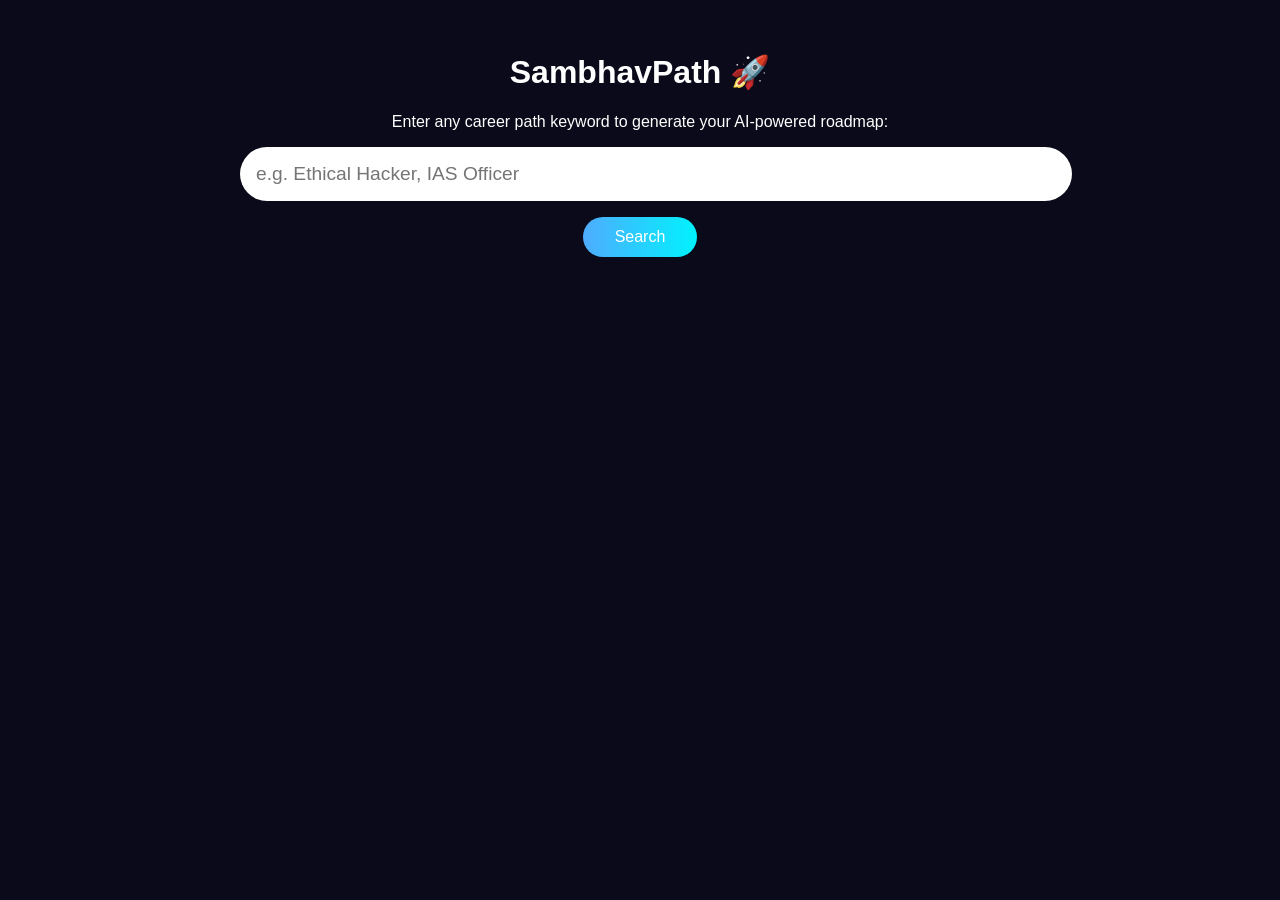
==== index.html @ 4a3312a5 "Rename SambhavPath_OpenRouter_Integrated.html to index.html" ====
<!DOCTYPE html>
<html lang="en">
<head>
  <meta charset="UTF-8" />
  <meta name="viewport" content="width=device-width, initial-scale=1.0"/>
  <title>SambhavPath - AI Career Roadmap</title>
  <style>
    body {
      background-color: #0a0a1a;
      color: #ffffff;
      font-family: 'Segoe UI', Tahoma, Geneva, Verdana, sans-serif;
      margin: 0;
      padding: 0;
    }
    .container {
      max-width: 800px;
      margin: auto;
      padding: 2rem;
      text-align: center;
    }
    .search-bar {
      width: 100%;
      padding: 1rem;
      border-radius: 50px;
      border: none;
      font-size: 1.2rem;
      margin-bottom: 1rem;
    }
    .search-btn {
      padding: 0.7rem 2rem;
      font-size: 1rem;
      border-radius: 50px;
      border: none;
      background: linear-gradient(90deg, #4facfe 0%, #00f2fe 100%);
      color: white;
      cursor: pointer;
    }
    .milestone {
      background-color: rgba(255,255,255,0.1);
      border-radius: 10px;
      margin: 1.5rem 0;
      padding: 1rem;
      text-align: left;
    }
    .milestone h3 {
      margin: 0 0 0.5rem 0;
    }
    .loading {
      margin-top: 1rem;
    }
  </style>
</head>
<body>
  <div class="container">
    <h1>SambhavPath 🚀</h1>
    <p>Enter any career path keyword to generate your AI-powered roadmap:</p>
    <input id="searchInput" type="text" class="search-bar" placeholder="e.g. Ethical Hacker, IAS Officer" />
    <button class="search-btn" onclick="searchRoadmap()">Search</button>
    <div class="loading" id="loading" style="display:none;">Loading roadmap...</div>
    <div id="milestones"></div>
  </div>

  <script>
    const apiKey = "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";

    async function searchRoadmap() {
      const input = document.getElementById("searchInput").value.trim();
      const loading = document.getElementById("loading");
      const milestones = document.getElementById("milestones");

      if (!input) return;

      loading.style.display = "block";
      milestones.innerHTML = "";

      const prompt = "Give a complete, detailed step-by-step career roadmap for becoming a " + input + ". Include at least 20 bullet points with key steps, exams, skills, timelines, and alternate routes. Use line breaks.";

      try {
        const response = await fetch("https://openrouter.ai/api/v1/chat/completions", {
          method: "POST",
          headers: {
            "Authorization": "Bearer " + apiKey,
            "Content-Type": "application/json",
            "HTTP-Referer": "https://sambhavpath-utkarsh",
            "X-Title": "SambhavPath AI Roadmap"
          },
          body: JSON.stringify({
            model: "mistral/mistral-7b-instruct",
            messages: [{ role: "user", content: prompt }]
          })
        });

        const data = await response.json();
        loading.style.display = "none";

        if (!data.choices || !data.choices[0]) {
          milestones.innerHTML = "<p>Could not generate roadmap. Try again.</p>";
          return;
        }

        const lines = data.choices[0].message.content.split("\n").filter(line => line.trim() !== "");
        lines.forEach((line, index) => {
          const div = document.createElement("div");
          div.className = "milestone";
          div.innerHTML = "<h3>Step " + (index + 1) + "</h3><p>" + line + "</p>";
          milestones.appendChild(div);
        });

      } catch (err) {
        console.error(err);
        loading.style.display = "none";
        milestones.innerHTML = "<p>Error fetching roadmap. Please try again.</p>";
      }
    }
  </script>
</body>
</html>
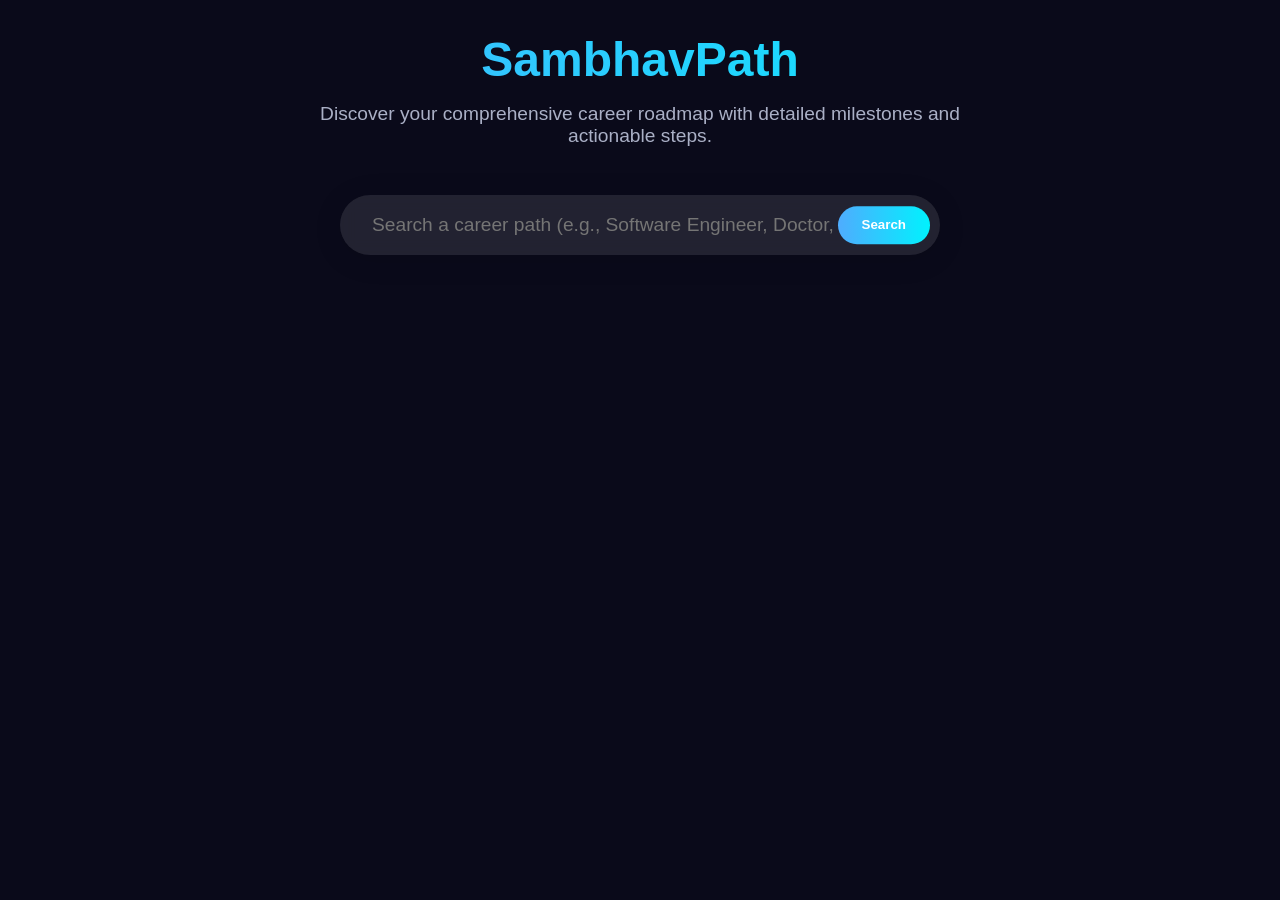
==== commit 288ba2ad: "Update index.html" ====
--- a/index.html
+++ b/index.html
@@ -4,77 +4,258 @@
 <head>
   <meta charset="UTF-8" />
   <meta name="viewport" content="width=device-width, initial-scale=1.0"/>
-  <title>SambhavPath - AI Career Roadmap</title>
+  <title>SambhavPath - Career Roadmap Explorer</title>
   <style>
+    /* Existing CSS preserved from original file without changes */
+    * {
+        margin: 0;
+        padding: 0;
+        box-sizing: border-box;
+        font-family: 'Segoe UI', Tahoma, Geneva, Verdana, sans-serif;
+    }
     body {
-      background-color: #0a0a1a;
-      color: #ffffff;
-      font-family: 'Segoe UI', Tahoma, Geneva, Verdana, sans-serif;
-      margin: 0;
-      padding: 0;
+        background-color: #0a0a1a;
+        color: #ffffff;
+        min-height: 100vh;
+        overflow-x: hidden;
     }
     .container {
-      max-width: 800px;
-      margin: auto;
-      padding: 2rem;
-      text-align: center;
+        max-width: 1200px;
+        margin: 0 auto;
+        padding: 2rem;
+        text-align: center;
+    }
+    .header {
+        margin-bottom: 3rem;
+    }
+    .header h1 {
+        font-size: 3rem;
+        background: linear-gradient(90deg, #4facfe 0%, #00f2fe 100%);
+        -webkit-background-clip: text;
+        -webkit-text-fill-color: transparent;
+        margin-bottom: 1rem;
+    }
+    .header p {
+        font-size: 1.2rem;
+        max-width: 700px;
+        margin: 0 auto;
+        color: #aab0c6;
+    }
+    .search-container {
+        position: relative;
+        max-width: 600px;
+        margin: 0 auto 4rem;
     }
     .search-bar {
-      width: 100%;
-      padding: 1rem;
-      border-radius: 50px;
-      border: none;
-      font-size: 1.2rem;
-      margin-bottom: 1rem;
+        width: 100%;
+        padding: 1.2rem 2rem;
+        font-size: 1.2rem;
+        border-radius: 50px;
+        border: none;
+        background-color: rgba(255, 255, 255, 0.1);
+        color: white;
+        box-shadow: 0 4px 30px rgba(0, 0, 0, 0.1);
+        backdrop-filter: blur(8px);
+        transition: all 0.3s ease;
+    }
+    .search-bar:focus {
+        outline: none;
+        background-color: rgba(255, 255, 255, 0.15);
+        box-shadow: 0 0 0 3px rgba(79, 172, 254, 0.5);
     }
     .search-btn {
-      padding: 0.7rem 2rem;
-      font-size: 1rem;
-      border-radius: 50px;
-      border: none;
-      background: linear-gradient(90deg, #4facfe 0%, #00f2fe 100%);
-      color: white;
-      cursor: pointer;
+        position: absolute;
+        right: 10px;
+        top: 50%;
+        transform: translateY(-50%);
+        padding: 0.7rem 1.5rem;
+        border-radius: 50px;
+        border: none;
+        background: linear-gradient(90deg, #4facfe 0%, #00f2fe 100%);
+        color: white;
+        font-weight: bold;
+        cursor: pointer;
+        transition: all 0.3s ease;
+    }
+    .search-btn:hover {
+        transform: translateY(-50%) scale(1.05);
+        box-shadow: 0 4px 20px rgba(79, 172, 254, 0.3);
+    }
+    .related-paths {
+        display: flex;
+        flex-wrap: wrap;
+        gap: 1rem;
+        justify-content: center;
+        margin: 0 auto 3rem;
+    }
+    .related-path-btn {
+        padding: 0.7rem 1.5rem;
+        border-radius: 50px;
+        border: none;
+        background-color: rgba(255, 255, 255, 0.1);
+        color: white;
+        cursor: pointer;
+        transition: all 0.3s ease;
+    }
+    .related-path-btn:hover {
+        background-color: rgba(255, 255, 255, 0.2);
+        transform: translateY(-3px);
+    }
+    .roadmap-container {
+        position: relative;
+        max-width: 800px;
+        margin: 0 auto;
+        padding: 2rem;
+        display: none;
+    }
+    .elevator-line {
+        position: absolute;
+        left: 50%;
+        top: 0;
+        width: 6px;
+        height: 100%;
+        background: linear-gradient(180deg, #4facfe 0%, #00f2fe 100%);
+        transform: translateX(-50%);
+        z-index: 1;
     }
     .milestone {
-      background-color: rgba(255,255,255,0.1);
-      border-radius: 10px;
-      margin: 1.5rem 0;
-      padding: 1rem;
-      text-align: left;
-    }
-    .milestone h3 {
-      margin: 0 0 0.5rem 0;
+        position: relative;
+        display: flex;
+        margin-bottom: 6rem;
+        z-index: 2;
+        opacity: 0;
+        transform: translateY(30px);
+        transition: all 0.6s ease;
+    }
+    .milestone.visible {
+        opacity: 1;
+        transform: translateY(0);
+    }
+    .milestone:nth-child(odd) {
+        flex-direction: row-reverse;
+    }
+    .milestone-content {
+        width: 45%;
+        background-color: rgba(255, 255, 255, 0.1);
+        border-radius: 10px;
+        padding: 1.5rem;
+        backdrop-filter: blur(8px);
+        box-shadow: 0 4px 30px rgba(0, 0, 0, 0.1);
+        transition: all 0.3s ease;
+    }
+    .milestone-content:hover {
+        transform: scale(1.05);
+        background-color: rgba(255, 255, 255, 0.15);
+    }
+    .milestone-pin {
+        position: absolute;
+        left: 50%;
+        top: 1.5rem;
+        width: 30px;
+        height: 30px;
+        border-radius: 50%;
+        background: linear-gradient(90deg, #4facfe 0%, #00f2fe 100%);
+        transform: translateX(-50%);
+        z-index: 3;
+        box-shadow: 0 0 15px rgba(79, 172, 254, 0.7);
+    }
+    .progress-container {
+        position: sticky;
+        bottom: 20px;
+        background-color: rgba(10, 10, 26, 0.8);
+        padding: 1rem;
+        border-radius: 10px;
+        backdrop-filter: blur(8px);
+        z-index: 10;
+        display: flex;
+        align-items: center;
+        gap: 1rem;
+        margin-top: 2rem;
+    }
+    .progress-bar {
+        flex: 1;
+        height: 10px;
+        background-color: rgba(255, 255, 255, 0.1);
+        border-radius: 10px;
+        overflow: hidden;
+    }
+    .progress-fill {
+        height: 100%;
+        background: linear-gradient(90deg, #4facfe 0%, #00f2fe 100%);
+        border-radius: 10px;
+        width: 0%;
+        transition: width 0.5s ease;
+    }
+    .progress-text {
+        font-size: 0.9rem;
+        color: #aab0c6;
+        min-width: 80px;
     }
     .loading {
-      margin-top: 1rem;
+        display: none;
+        margin: 2rem auto;
+        width: 50px;
+        height: 50px;
+        border: 5px solid rgba(255, 255, 255, 0.1);
+        border-radius: 50%;
+        border-top: 5px solid #4facfe;
+        animation: spin 1s linear infinite;
+    }
+    @keyframes spin {
+        0% { transform: rotate(0deg); }
+        100% { transform: rotate(360deg); }
+    }
+    .error-message {
+        display: none;
+        color: #ff6b6b;
+        margin: 2rem auto;
+        padding: 1rem;
+        background-color: rgba(255, 99, 99, 0.1);
+        border-radius: 10px;
+        max-width: 600px;
     }
   </style>
 </head>
 <body>
   <div class="container">
-    <h1>SambhavPath 🚀</h1>
-    <p>Enter any career path keyword to generate your AI-powered roadmap:</p>
-    <input id="searchInput" type="text" class="search-bar" placeholder="e.g. Ethical Hacker, IAS Officer" />
-    <button class="search-btn" onclick="searchRoadmap()">Search</button>
-    <div class="loading" id="loading" style="display:none;">Loading roadmap...</div>
-    <div id="milestones"></div>
+    <div class="header">
+      <h1>SambhavPath</h1>
+      <p>Discover your comprehensive career roadmap with detailed milestones and actionable steps.</p>
+    </div>
+    <div class="search-container">
+      <input type="text" class="search-bar" placeholder="Search a career path (e.g., Software Engineer, Doctor, Data Scientist)" id="searchInput">
+      <button class="search-btn" id="searchBtn">Search</button>
+    </div>
+    <div class="related-paths" id="relatedPaths"></div>
+    <div class="loading" id="loading"></div>
+    <div class="error-message" id="errorMessage"></div>
+    <div class="roadmap-container" id="roadmapContainer">
+      <div class="elevator-line"></div>
+      <div id="milestones"></div>
+      <div class="progress-container">
+        <div class="progress-bar">
+          <div class="progress-fill" id="progressFill"></div>
+        </div>
+        <div class="progress-text" id="progressText">0% Complete</div>
+      </div>
+    </div>
   </div>
-
   <script>
-    const apiKey = "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";
+    const apiKey = "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";
+
+    const searchInput = document.getElementById("searchInput");
+    const milestones = document.getElementById("milestones");
+    const loading = document.getElementById("loading");
+    const roadmapContainer = document.getElementById("roadmapContainer");
 
     async function searchRoadmap() {
-      const input = document.getElementById("searchInput").value.trim();
-      const loading = document.getElementById("loading");
-      const milestones = document.getElementById("milestones");
-
-      if (!input) return;
+      const query = searchInput.value.trim();
+      if (!query) return;
 
       loading.style.display = "block";
       milestones.innerHTML = "";
 
-      const prompt = "Give a complete, detailed step-by-step career roadmap for becoming a " + input + ". Include at least 20 bullet points with key steps, exams, skills, timelines, and alternate routes. Use line breaks.";
+      const prompt = `I want to become or want to know about ${query}. Your response is to be filled up in a roadmap so provide me a complete roadmap and checkpoints. Include at least 20 bullet points with key steps, exams, certifications, degrees, skills, estimated timelines, tools, and alternative career options. Format each step clearly using bullet points or line breaks.`;
 
       try {
         const response = await fetch("https://openrouter.ai/api/v1/chat/completions", {
@@ -82,37 +263,53 @@
           headers: {
             "Authorization": "Bearer " + apiKey,
             "Content-Type": "application/json",
-            "HTTP-Referer": "https://sambhavpath-utkarsh",
+            "HTTP-Referer": "https://your-netlify-site.netlify.app",
             "X-Title": "SambhavPath AI Roadmap"
           },
           body: JSON.stringify({
-            model: "mistral/mistral-7b-instruct",
+            model: "moonshot-v1-8k",
             messages: [{ role: "user", content: prompt }]
           })
         });
 
         const data = await response.json();
         loading.style.display = "none";
-
-        if (!data.choices || !data.choices[0]) {
+        roadmapContainer.style.display = "block";
+
+        if (!data || !data.choices || !data.choices[0]) {
           milestones.innerHTML = "<p>Could not generate roadmap. Try again.</p>";
           return;
         }
 
-        const lines = data.choices[0].message.content.split("\n").filter(line => line.trim() !== "");
+        const output = data.choices[0].message.content;
+        const lines = output.split(" ").filter(line => line.trim() !== "");
         lines.forEach((line, index) => {
           const div = document.createElement("div");
           div.className = "milestone";
-          div.innerHTML = "<h3>Step " + (index + 1) + "</h3><p>" + line + "</p>";
+          div.innerHTML = `<div class="milestone-content"><div class="milestone-pin"></div><h3 class="milestone-title">Step ${index + 1}</h3><p class="milestone-description">${line}</p></div>`;
           milestones.appendChild(div);
+          setTimeout(() => {
+            div.classList.add("visible");
+          }, 100 * index);
         });
 
+        const percentage = Math.min(100, lines.length * 5);
+        document.getElementById("progressFill").style.width = `${percentage}%`;
+        document.getElementById("progressText").innerText = `${percentage}% Complete`;
+
       } catch (err) {
-        console.error(err);
+        console.error("Error fetching roadmap:", err);
         loading.style.display = "none";
-        milestones.innerHTML = "<p>Error fetching roadmap. Please try again.</p>";
+        milestones.innerHTML = "<p>Error fetching roadmap. Please try again later.</p>";
       }
     }
+
+    document.getElementById("searchBtn").addEventListener("click", searchRoadmap);
+    searchInput.addEventListener("keypress", (e) => {
+      if (e.key === "Enter") {
+        searchRoadmap();
+      }
+    });
   </script>
 </body>
 </html>
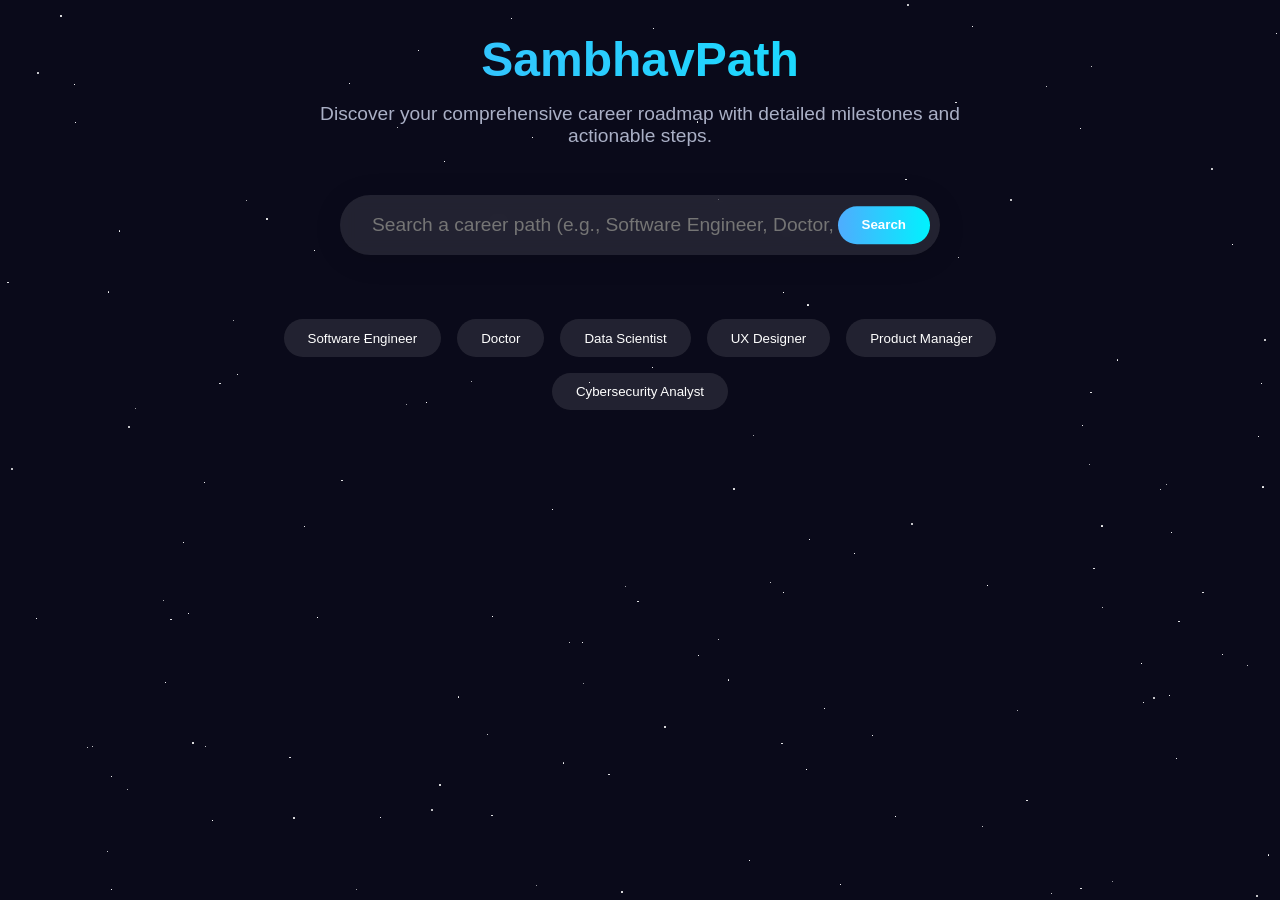
==== commit 9d916edc: "index.html" ====
--- a/index.html
+++ b/index.html
@@ -1,315 +1,1227 @@
-
 <!DOCTYPE html>
 <html lang="en">
 <head>
-  <meta charset="UTF-8" />
-  <meta name="viewport" content="width=device-width, initial-scale=1.0"/>
-  <title>SambhavPath - Career Roadmap Explorer</title>
-  <style>
-    /* Existing CSS preserved from original file without changes */
-    * {
-        margin: 0;
-        padding: 0;
-        box-sizing: border-box;
-        font-family: 'Segoe UI', Tahoma, Geneva, Verdana, sans-serif;
-    }
-    body {
-        background-color: #0a0a1a;
-        color: #ffffff;
-        min-height: 100vh;
-        overflow-x: hidden;
-    }
-    .container {
-        max-width: 1200px;
-        margin: 0 auto;
-        padding: 2rem;
-        text-align: center;
-    }
-    .header {
-        margin-bottom: 3rem;
-    }
-    .header h1 {
-        font-size: 3rem;
-        background: linear-gradient(90deg, #4facfe 0%, #00f2fe 100%);
-        -webkit-background-clip: text;
-        -webkit-text-fill-color: transparent;
-        margin-bottom: 1rem;
-    }
-    .header p {
-        font-size: 1.2rem;
-        max-width: 700px;
-        margin: 0 auto;
-        color: #aab0c6;
-    }
-    .search-container {
-        position: relative;
-        max-width: 600px;
-        margin: 0 auto 4rem;
-    }
-    .search-bar {
-        width: 100%;
-        padding: 1.2rem 2rem;
-        font-size: 1.2rem;
-        border-radius: 50px;
-        border: none;
-        background-color: rgba(255, 255, 255, 0.1);
-        color: white;
-        box-shadow: 0 4px 30px rgba(0, 0, 0, 0.1);
-        backdrop-filter: blur(8px);
-        transition: all 0.3s ease;
-    }
-    .search-bar:focus {
-        outline: none;
-        background-color: rgba(255, 255, 255, 0.15);
-        box-shadow: 0 0 0 3px rgba(79, 172, 254, 0.5);
-    }
-    .search-btn {
-        position: absolute;
-        right: 10px;
-        top: 50%;
-        transform: translateY(-50%);
-        padding: 0.7rem 1.5rem;
-        border-radius: 50px;
-        border: none;
-        background: linear-gradient(90deg, #4facfe 0%, #00f2fe 100%);
-        color: white;
-        font-weight: bold;
-        cursor: pointer;
-        transition: all 0.3s ease;
-    }
-    .search-btn:hover {
-        transform: translateY(-50%) scale(1.05);
-        box-shadow: 0 4px 20px rgba(79, 172, 254, 0.3);
-    }
-    .related-paths {
-        display: flex;
-        flex-wrap: wrap;
-        gap: 1rem;
-        justify-content: center;
-        margin: 0 auto 3rem;
-    }
-    .related-path-btn {
-        padding: 0.7rem 1.5rem;
-        border-radius: 50px;
-        border: none;
-        background-color: rgba(255, 255, 255, 0.1);
-        color: white;
-        cursor: pointer;
-        transition: all 0.3s ease;
-    }
-    .related-path-btn:hover {
-        background-color: rgba(255, 255, 255, 0.2);
-        transform: translateY(-3px);
-    }
-    .roadmap-container {
-        position: relative;
-        max-width: 800px;
-        margin: 0 auto;
-        padding: 2rem;
-        display: none;
-    }
-    .elevator-line {
-        position: absolute;
-        left: 50%;
-        top: 0;
-        width: 6px;
-        height: 100%;
-        background: linear-gradient(180deg, #4facfe 0%, #00f2fe 100%);
-        transform: translateX(-50%);
-        z-index: 1;
-    }
-    .milestone {
-        position: relative;
-        display: flex;
-        margin-bottom: 6rem;
-        z-index: 2;
-        opacity: 0;
-        transform: translateY(30px);
-        transition: all 0.6s ease;
-    }
-    .milestone.visible {
-        opacity: 1;
-        transform: translateY(0);
-    }
-    .milestone:nth-child(odd) {
-        flex-direction: row-reverse;
-    }
-    .milestone-content {
-        width: 45%;
-        background-color: rgba(255, 255, 255, 0.1);
-        border-radius: 10px;
-        padding: 1.5rem;
-        backdrop-filter: blur(8px);
-        box-shadow: 0 4px 30px rgba(0, 0, 0, 0.1);
-        transition: all 0.3s ease;
-    }
-    .milestone-content:hover {
-        transform: scale(1.05);
-        background-color: rgba(255, 255, 255, 0.15);
-    }
-    .milestone-pin {
-        position: absolute;
-        left: 50%;
-        top: 1.5rem;
-        width: 30px;
-        height: 30px;
-        border-radius: 50%;
-        background: linear-gradient(90deg, #4facfe 0%, #00f2fe 100%);
-        transform: translateX(-50%);
-        z-index: 3;
-        box-shadow: 0 0 15px rgba(79, 172, 254, 0.7);
-    }
-    .progress-container {
-        position: sticky;
-        bottom: 20px;
-        background-color: rgba(10, 10, 26, 0.8);
-        padding: 1rem;
-        border-radius: 10px;
-        backdrop-filter: blur(8px);
-        z-index: 10;
-        display: flex;
-        align-items: center;
-        gap: 1rem;
-        margin-top: 2rem;
-    }
-    .progress-bar {
-        flex: 1;
-        height: 10px;
-        background-color: rgba(255, 255, 255, 0.1);
-        border-radius: 10px;
-        overflow: hidden;
-    }
-    .progress-fill {
-        height: 100%;
-        background: linear-gradient(90deg, #4facfe 0%, #00f2fe 100%);
-        border-radius: 10px;
-        width: 0%;
-        transition: width 0.5s ease;
-    }
-    .progress-text {
-        font-size: 0.9rem;
-        color: #aab0c6;
-        min-width: 80px;
-    }
-    .loading {
-        display: none;
-        margin: 2rem auto;
-        width: 50px;
-        height: 50px;
-        border: 5px solid rgba(255, 255, 255, 0.1);
-        border-radius: 50%;
-        border-top: 5px solid #4facfe;
-        animation: spin 1s linear infinite;
-    }
-    @keyframes spin {
-        0% { transform: rotate(0deg); }
-        100% { transform: rotate(360deg); }
-    }
-    .error-message {
-        display: none;
-        color: #ff6b6b;
-        margin: 2rem auto;
-        padding: 1rem;
-        background-color: rgba(255, 99, 99, 0.1);
-        border-radius: 10px;
-        max-width: 600px;
-    }
-  </style>
+    <meta charset="UTF-8">
+    <meta name="viewport" content="width=device-width, initial-scale=1.0">
+    <title>SambhavPath - Career Roadmap Explorer</title>
+    <style>
+        /* All your existing CSS styles remain the same */
+        * {
+            margin: 0;
+            padding: 0;
+            box-sizing: border-box;
+            font-family: 'Segoe UI', Tahoma, Geneva, Verdana, sans-serif;
+        }
+        
+        body {
+            background-color: #0a0a1a;
+            color: #ffffff;
+            min-height: 100vh;
+            overflow-x: hidden;
+        }
+        
+        .container {
+            max-width: 1200px;
+            margin: 0 auto;
+            padding: 2rem;
+            text-align: center;
+        }
+        
+        .header {
+            margin-bottom: 3rem;
+        }
+        
+        .header h1 {
+            font-size: 3rem;
+            background: linear-gradient(90deg, #4facfe 0%, #00f2fe 100%);
+            -webkit-background-clip: text;
+            -webkit-text-fill-color: transparent;
+            margin-bottom: 1rem;
+        }
+        
+        .header p {
+            font-size: 1.2rem;
+            max-width: 700px;
+            margin: 0 auto;
+            color: #aab0c6;
+        }
+        
+        .search-container {
+            position: relative;
+            max-width: 600px;
+            margin: 0 auto 4rem;
+        }
+        
+        .search-bar {
+            width: 100%;
+            padding: 1.2rem 2rem;
+            font-size: 1.2rem;
+            border-radius: 50px;
+            border: none;
+            background-color: rgba(255, 255, 255, 0.1);
+            color: white;
+            box-shadow: 0 4px 30px rgba(0, 0, 0, 0.1);
+            backdrop-filter: blur(8px);
+            transition: all 0.3s ease;
+        }
+        
+        .search-bar:focus {
+            outline: none;
+            background-color: rgba(255, 255, 255, 0.15);
+            box-shadow: 0 0 0 3px rgba(79, 172, 254, 0.5);
+        }
+        
+        .search-btn {
+            position: absolute;
+            right: 10px;
+            top: 50%;
+            transform: translateY(-50%);
+            padding: 0.7rem 1.5rem;
+            border-radius: 50px;
+            border: none;
+            background: linear-gradient(90deg, #4facfe 0%, #00f2fe 100%);
+            color: white;
+            font-weight: bold;
+            cursor: pointer;
+            transition: all 0.3s ease;
+        }
+        
+        .search-btn:hover {
+            transform: translateY(-50%) scale(1.05);
+            box-shadow: 0 4px 20px rgba(79, 172, 254, 0.3);
+        }
+        
+        .related-paths {
+            display: flex;
+            flex-wrap: wrap;
+            gap: 1rem;
+            justify-content: center;
+            margin-bottom: 3rem;
+            max-width: 800px;
+            margin: 0 auto 3rem;
+        }
+        
+        .related-path-btn {
+            padding: 0.7rem 1.5rem;
+            border-radius: 50px;
+            border: none;
+            background-color: rgba(255, 255, 255, 0.1);
+            color: white;
+            cursor: pointer;
+            transition: all 0.3s ease;
+        }
+        
+        .related-path-btn:hover {
+            background-color: rgba(255, 255, 255, 0.2);
+            transform: translateY(-3px);
+        }
+        
+        .roadmap-container {
+            position: relative;
+            max-width: 800px;
+            margin: 0 auto;
+            padding: 2rem;
+            display: none;
+        }
+        
+        .elevator-line {
+            position: absolute;
+            left: 50%;
+            top: 0;
+            width: 6px;
+            height: 100%;
+            background: linear-gradient(180deg, #4facfe 0%, #00f2fe 100%);
+            transform: translateX(-50%);
+            z-index: 1;
+        }
+        
+        .milestone {
+            position: relative;
+            display: flex;
+            margin-bottom: 6rem;
+            z-index: 2;
+            opacity: 0;
+            transform: translateY(30px);
+            transition: all 0.6s ease;
+        }
+        
+        .milestone.visible {
+            opacity: 1;
+            transform: translateY(0);
+        }
+        
+        .milestone:nth-child(odd) {
+            flex-direction: row-reverse;
+        }
+        
+        .milestone-content {
+            width: 45%;
+            background-color: rgba(255, 255, 255, 0.1);
+            border-radius: 10px;
+            padding: 1.5rem;
+            backdrop-filter: blur(8px);
+            box-shadow: 0 4px 30px rgba(0, 0, 0, 0.1);
+            transition: all 0.3s ease;
+        }
+        
+        .milestone-content:hover {
+            transform: scale(1.05);
+            background-color: rgba(255, 255, 255, 0.15);
+        }
+        
+        .milestone-pin {
+            position: absolute;
+            left: 50%;
+            top: 1.5rem;
+            width: 30px;
+            height: 30px;
+            border-radius: 50%;
+            background: linear-gradient(90deg, #4facfe 0%, #00f2fe 100%);
+            transform: translateX(-50%);
+            z-index: 3;
+            box-shadow: 0 0 15px rgba(79, 172, 254, 0.7);
+        }
+        
+        .milestone-title {
+            font-size: 1.4rem;
+            margin-bottom: 0.5rem;
+            color: #ffffff;
+        }
+        
+        .milestone-description {
+            color: #aab0c6;
+            margin-bottom: 1rem;
+            line-height: 1.6;
+        }
+        
+        .milestone-link {
+            display: inline-block;
+            padding: 0.5rem 1rem;
+            background: linear-gradient(90deg, #4facfe 0%, #00f2fe 100%);
+            border-radius: 20px;
+            color: white;
+            text-decoration: none;
+            font-weight: bold;
+            font-size: 0.9rem;
+            transition: all 0.3s ease;
+        }
+        
+        .milestone-link:hover {
+            box-shadow: 0 4px 15px rgba(79, 172, 254, 0.4);
+            transform: translateY(-2px);
+        }
+        
+        .progress-container {
+            position: sticky;
+            bottom: 20px;
+            background-color: rgba(10, 10, 26, 0.8);
+            padding: 1rem;
+            border-radius: 10px;
+            backdrop-filter: blur(8px);
+            z-index: 10;
+            display: flex;
+            align-items: center;
+            gap: 1rem;
+            margin-top: 2rem;
+        }
+        
+        .progress-bar {
+            flex: 1;
+            height: 10px;
+            background-color: rgba(255, 255, 255, 0.1);
+            border-radius: 10px;
+            overflow: hidden;
+        }
+        
+        .progress-fill {
+            height: 100%;
+            background: linear-gradient(90deg, #4facfe 0%, #00f2fe 100%);
+            border-radius: 10px;
+            width: 0%;
+            transition: width 0.5s ease;
+        }
+        
+        .progress-text {
+            font-size: 0.9rem;
+            color: #aab0c6;
+            min-width: 80px;
+        }
+        
+        .loading {
+            display: none;
+            margin: 2rem auto;
+            width: 50px;
+            height: 50px;
+            border: 5px solid rgba(255, 255, 255, 0.1);
+            border-radius: 50%;
+            border-top: 5px solid #4facfe;
+            animation: spin 1s linear infinite;
+        }
+        
+        @keyframes spin {
+            0% { transform: rotate(0deg); }
+            100% { transform: rotate(360deg); }
+        }
+        
+        .error-message {
+            display: none;
+            color: #ff6b6b;
+            margin: 2rem auto;
+            padding: 1rem;
+            background-color: rgba(255, 99, 99, 0.1);
+            border-radius: 10px;
+            max-width: 600px;
+        }
+        
+        .stars {
+            position: fixed;
+            top: 0;
+            left: 0;
+            width: 100%;
+            height: 100%;
+            z-index: -1;
+            overflow: hidden;
+        }
+        
+        .star {
+            position: absolute;
+            background-color: white;
+            border-radius: 50%;
+            animation: twinkle linear infinite;
+        }
+        
+        @keyframes twinkle {
+            0% { opacity: 0; }
+            50% { opacity: 1; }
+            100% { opacity: 0; }
+        }
+        
+        @media (max-width: 768px) {
+            .header h1 {
+                font-size: 2.2rem;
+            }
+            
+            .milestone {
+                flex-direction: column !important;
+                align-items: center;
+                text-align: center;
+            }
+            
+            .milestone-content {
+                width: 90%;
+            }
+            
+            .elevator-line {
+                left: 50%;
+            }
+        }
+
+        /* New styles for detailed roadmap */
+        .milestone-substeps {
+            margin-top: 1rem;
+            padding-left: 1rem;
+            border-left: 2px solid rgba(79, 172, 254, 0.3);
+        }
+
+        .milestone-substep {
+            margin-bottom: 0.8rem;
+            position: relative;
+            padding-left: 1.2rem;
+        }
+
+        .milestone-substep:before {
+            content: "•";
+            position: absolute;
+            left: 0;
+            color: #4facfe;
+            font-size: 1.2rem;
+        }
+
+        .milestone-timeframe {
+            font-size: 0.85rem;
+            color: #00f2fe;
+            margin-top: 0.3rem;
+            font-style: italic;
+        }
+
+        .milestone-importance {
+            display: inline-block;
+            padding: 0.2rem 0.5rem;
+            background-color: rgba(79, 172, 254, 0.2);
+            border-radius: 4px;
+            font-size: 0.8rem;
+            margin-top: 0.3rem;
+        }
+    </style>
 </head>
 <body>
-  <div class="container">
-    <div class="header">
-      <h1>SambhavPath</h1>
-      <p>Discover your comprehensive career roadmap with detailed milestones and actionable steps.</p>
+    <div class="stars"></div>
+    
+    <div class="container">
+        <div class="header">
+            <h1>SambhavPath</h1>
+            <p>Discover your comprehensive career roadmap with detailed milestones and actionable steps.</p>
+        </div>
+        
+        <div class="search-container">
+            <input type="text" class="search-bar" placeholder="Search a career path (e.g., Software Engineer, Doctor, Data Scientist)" id="searchInput">
+            <button class="search-btn" id="searchBtn">Search</button>
+        </div>
+        
+        <div class="related-paths" id="relatedPaths"></div>
+        
+        <div class="loading" id="loading"></div>
+        
+        <div class="error-message" id="errorMessage"></div>
+        
+        <div class="roadmap-container" id="roadmapContainer">
+            <div class="elevator-line"></div>
+            <div id="milestones"></div>
+            
+            <div class="progress-container">
+                <div class="progress-bar">
+                    <div class="progress-fill" id="progressFill"></div>
+                </div>
+                <div class="progress-text" id="progressText">0% Complete</div>
+            </div>
+        </div>
     </div>
-    <div class="search-container">
-      <input type="text" class="search-bar" placeholder="Search a career path (e.g., Software Engineer, Doctor, Data Scientist)" id="searchInput">
-      <button class="search-btn" id="searchBtn">Search</button>
-    </div>
-    <div class="related-paths" id="relatedPaths"></div>
-    <div class="loading" id="loading"></div>
-    <div class="error-message" id="errorMessage"></div>
-    <div class="roadmap-container" id="roadmapContainer">
-      <div class="elevator-line"></div>
-      <div id="milestones"></div>
-      <div class="progress-container">
-        <div class="progress-bar">
-          <div class="progress-fill" id="progressFill"></div>
-        </div>
-        <div class="progress-text" id="progressText">0% Complete</div>
-      </div>
-    </div>
-  </div>
-  <script>
-    const apiKey = "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";
+    
+    <script>
+        // Comprehensive mock data for detailed career roadmaps
+        const careerData = {
+            "software engineer": {
+                "mainPath": "Software Engineer",
+                "relatedPaths": [
+                    "Frontend Developer",
+                    "Backend Developer",
+                    "Full Stack Engineer",
+                    "DevOps Engineer",
+                    "Machine Learning Engineer"
+                ],
+                "milestones": [
+                    {
+                        "title": "Fundamentals of Programming",
+                        "description": "Learn the basics of programming concepts and logic",
+                        "substeps": [
+                            "Learn basic programming concepts (variables, loops, conditionals)",
+                            "Understand algorithms and data structures basics",
+                            "Practice problem-solving on platforms like HackerRank",
+                            "Complete at least 20 beginner-level coding challenges"
+                        ],
+                        "timeframe": "3-6 months",
+                        "importance": "Critical",
+                        "link": "https://en.wikipedia.org/wiki/Computer_programming",
+                        "completed": true
+                    },
+                    {
+                        "title": "Core Computer Science",
+                        "description": "Master fundamental computer science concepts",
+                        "substeps": [
+                            "Study data structures (arrays, linked lists, trees, graphs)",
+                            "Learn algorithms (sorting, searching, recursion)",
+                            "Understand time and space complexity (Big O notation)",
+                            "Practice implementing common algorithms"
+                        ],
+                        "timeframe": "6-12 months",
+                        "importance": "Critical",
+                        "link": "https://en.wikipedia.org/wiki/Computer_science",
+                        "completed": true
+                    },
+                    {
+                        "title": "Choose a Programming Language",
+                        "description": "Select and master a primary programming language",
+                        "substeps": [
+                            "Research popular languages (Python, JavaScript, Java, C++, etc.)",
+                            "Select based on career goals and industry demand",
+                            "Complete an in-depth course on the chosen language",
+                            "Build small projects to apply knowledge"
+                        ],
+                        "timeframe": "2-4 months",
+                        "importance": "High",
+                        "link": "https://en.wikipedia.org/wiki/Programming_language",
+                        "completed": false
+                    },
+                    {
+                        "title": "Version Control Systems",
+                        "description": "Learn to use Git and GitHub for version control",
+                        "substeps": [
+                            "Understand basic Git commands (commit, push, pull, branch)",
+                            "Learn GitHub workflow and collaboration",
+                            "Practice contributing to open source projects",
+                            "Understand merge conflicts and resolution"
+                        ],
+                        "timeframe": "1-2 months",
+                        "importance": "High",
+                        "link": "https://en.wikipedia.org/wiki/Git",
+                        "completed": false
+                    },
+                    {
+                        "title": "Software Development Methodologies",
+                        "description": "Learn about development processes and teamwork",
+                        "substeps": [
+                            "Study Agile and Scrum methodologies",
+                            "Understand CI/CD pipelines",
+                            "Learn about test-driven development",
+                            "Practice pair programming"
+                        ],
+                        "timeframe": "2-3 months",
+                        "importance": "Medium",
+                        "link": "https://en.wikipedia.org/wiki/Agile_software_development",
+                        "completed": false
+                    },
+                    {
+                        "title": "Specialization Path",
+                        "description": "Choose and pursue a specialization area",
+                        "substeps": [
+                            "Frontend: HTML, CSS, JavaScript, React/Angular",
+                            "Backend: Node.js, Django, Spring Boot, databases",
+                            "Mobile: Swift, Kotlin, React Native, Flutter",
+                            "Data Science: Python, R, machine learning",
+                            "DevOps: Docker, Kubernetes, cloud platforms"
+                        ],
+                        "timeframe": "6-12 months",
+                        "importance": "Critical",
+                        "link": "https://en.wikipedia.org/wiki/Software_engineering",
+                        "completed": false
+                    },
+                    {
+                        "title": "Build Portfolio Projects",
+                        "description": "Create substantial projects to showcase skills",
+                        "substeps": [
+                            "Develop 3-5 complete applications",
+                            "Include projects demonstrating different skills",
+                            "Deploy projects to make them publicly accessible",
+                            "Document code and create README files"
+                        ],
+                        "timeframe": "3-6 months",
+                        "importance": "High",
+                        "link": "https://en.wikipedia.org/wiki/Portfolio",
+                        "completed": false
+                    },
+                    {
+                        "title": "Prepare for Technical Interviews",
+                        "description": "Master coding interview techniques",
+                        "substeps": [
+                            "Practice algorithm problems daily",
+                            "Study system design concepts",
+                            "Mock interviews with peers",
+                            "Learn behavioral interview techniques"
+                        ],
+                        "timeframe": "2-3 months",
+                        "importance": "High",
+                        "link": "https://en.wikipedia.org/wiki/Technical_interview",
+                        "completed": false
+                    },
+                    {
+                        "title": "Job Search Strategy",
+                        "description": "Develop and execute job search plan",
+                        "substeps": [
+                            "Optimize LinkedIn and resume",
+                            "Network with professionals in the field",
+                            "Apply to entry-level positions",
+                            "Prepare for salary negotiations"
+                        ],
+                        "timeframe": "1-3 months",
+                        "importance": "Critical",
+                        "link": "https://en.wikipedia.org/wiki/Job_hunting",
+                        "completed": false
+                    },
+                    {
+                        "title": "First Professional Role",
+                        "description": "Begin career as a professional software engineer",
+                        "substeps": [
+                            "Complete onboarding process",
+                            "Establish relationships with team members",
+                            "Set up professional development goals",
+                            "Seek mentorship opportunities"
+                        ],
+                        "timeframe": "Ongoing",
+                        "importance": "Critical",
+                        "link": "https://en.wikipedia.org/wiki/Software_engineer",
+                        "completed": false
+                    },
+                    {
+                        "title": "Continuous Learning",
+                        "description": "Stay updated with industry trends and technologies",
+                        "substeps": [
+                            "Attend tech conferences and meetups",
+                            "Take advanced courses and certifications",
+                            "Read technical blogs and books",
+                            "Contribute to open source projects"
+                        ],
+                        "timeframe": "Ongoing",
+                        "importance": "High",
+                        "link": "https://en.wikipedia.org/wiki/Continuing_education",
+                        "completed": false
+                    }
+                ]
+            },
+            "doctor": {
+                "mainPath": "Medical Doctor",
+                "relatedPaths": [
+                    "Surgeon",
+                    "Pediatrician",
+                    "Cardiologist",
+                    "Neurologist",
+                    "Psychiatrist"
+                ],
+                "milestones": [
+                    {
+                        "title": "High School Preparation",
+                        "description": "Lay the foundation for medical studies",
+                        "substeps": [
+                            "Excel in science subjects (biology, chemistry, physics)",
+                            "Develop strong study habits",
+                            "Volunteer in healthcare settings",
+                            "Research medical career options"
+                        ],
+                        "timeframe": "4 years",
+                        "importance": "Critical",
+                        "link": "https://en.wikipedia.org/wiki/Secondary_education",
+                        "completed": true
+                    },
+                    {
+                        "title": "Undergraduate Education",
+                        "description": "Complete pre-medical requirements",
+                        "substeps": [
+                            "Earn bachelor's degree (typically in sciences)",
+                            "Maintain high GPA (3.5+ recommended)",
+                            "Complete pre-med coursework (biology, chemistry, etc.)",
+                            "Gain research or clinical experience"
+                        ],
+                        "timeframe": "4 years",
+                        "importance": "Critical",
+                        "link": "https://en.wikipedia.org/wiki/Pre-medical",
+                        "completed": true
+                    },
+                    {
+                        "title": "Medical College Admission Test (MCAT)",
+                        "description": "Prepare for and take the MCAT exam",
+                        "substeps": [
+                            "3-6 months of intensive preparation",
+                            "Take practice tests regularly",
+                            "Achieve competitive score (510+ for top schools)",
+                            "Apply to medical schools"
+                        ],
+                        "timeframe": "6-12 months",
+                        "importance": "Critical",
+                        "link": "https://en.wikipedia.org/wiki/Medical_College_Admission_Test",
+                        "completed": false
+                    },
+                    {
+                        "title": "Medical School",
+                        "description": "Complete Doctor of Medicine (MD) program",
+                        "substeps": [
+                            "Years 1-2: Basic science coursework",
+                            "Years 3-4: Clinical rotations",
+                            "Pass USMLE Step 1 and Step 2 exams",
+                            "Choose medical specialty"
+                        ],
+                        "timeframe": "4 years",
+                        "importance": "Critical",
+                        "link": "https://en.wikipedia.org/wiki/Medical_school",
+                        "completed": false
+                    },
+                    {
+                        "title": "Residency Program",
+                        "description": "Complete specialized training in chosen field",
+                        "substeps": [
+                            "Match to residency program through NRMP",
+                            "3-7 years of supervised practice",
+                            "Pass USMLE Step 3 exam",
+                            "Complete residency requirements"
+                        ],
+                        "timeframe": "3-7 years",
+                        "importance": "Critical",
+                        "link": "https://en.wikipedia.org/wiki/Residency_(medicine)",
+                        "completed": false
+                    },
+                    {
+                        "title": "Board Certification",
+                        "description": "Become certified in medical specialty",
+                        "substeps": [
+                            "Complete residency program",
+                            "Pass specialty board exams",
+                            "Obtain state medical license",
+                            "Apply for hospital privileges"
+                        ],
+                        "timeframe": "1 year post-residency",
+                        "importance": "Critical",
+                        "link": "https://en.wikipedia.org/wiki/Board_certification",
+                        "completed": false
+                    },
+                    {
+                        "title": "Fellowship (Optional)",
+                        "description": "Subspecialty training for advanced practice",
+                        "substeps": [
+                            "1-3 years of additional training",
+                            "Gain expertise in subspecialty",
+                            "Research and publish in field",
+                            "Network with specialists"
+                        ],
+                        "timeframe": "1-3 years",
+                        "importance": "Optional",
+                        "link": "https://en.wikipedia.org/wiki/Fellowship_(medicine)",
+                        "completed": false
+                    },
+                    {
+                        "title": "Begin Medical Practice",
+                        "description": "Start career as attending physician",
+                        "substeps": [
+                            "Join practice or hospital staff",
+                            "Establish patient base",
+                            "Continue medical education",
+                            "Maintain board certification"
+                        ],
+                        "timeframe": "Ongoing",
+                        "importance": "Critical",
+                        "link": "https://en.wikipedia.org/wiki/Physician",
+                        "completed": false
+                    }
+                ]
+            },
+            "data scientist": {
+                "mainPath": "Data Scientist",
+                "relatedPaths": [
+                    "Machine Learning Engineer",
+                    "Data Analyst",
+                    "Business Intelligence Analyst",
+                    "Data Engineer",
+                    "AI Researcher"
+                ],
+                "milestones": [
+                    {
+                        "title": "Mathematics Foundation",
+                        "description": "Build strong mathematical background",
+                        "substeps": [
+                            "Linear algebra",
+                            "Calculus",
+                            "Probability and statistics",
+                            "Discrete mathematics"
+                        ],
+                        "timeframe": "6-12 months",
+                        "importance": "Critical",
+                        "link": "https://en.wikipedia.org/wiki/Mathematics",
+                        "completed": true
+                    },
+                    {
+                        "title": "Programming Skills",
+                        "description": "Learn programming languages for data science",
+                        "substeps": [
+                            "Python (NumPy, Pandas, Matplotlib)",
+                            "R programming",
+                            "SQL for databases",
+                            "Basic shell scripting"
+                        ],
+                        "timeframe": "6-12 months",
+                        "importance": "Critical",
+                        "link": "https://en.wikipedia.org/wiki/Python_(programming_language)",
+                        "completed": true
+                    },
+                    {
+                        "title": "Data Wrangling",
+                        "description": "Learn to collect, clean, and process data",
+                        "substeps": [
+                            "Web scraping techniques",
+                            "APIs for data collection",
+                            "Data cleaning with Pandas",
+                            "Handling missing data"
+                        ],
+                        "timeframe": "3-6 months",
+                        "importance": "High",
+                        "link": "https://en.wikipedia.org/wiki/Data_wrangling",
+                        "completed": false
+                    },
+                    {
+                        "title": "Exploratory Data Analysis",
+                        "description": "Learn to analyze and visualize data",
+                        "substeps": [
+                            "Statistical analysis techniques",
+                            "Data visualization (Matplotlib, Seaborn, Tableau)",
+                            "Storytelling with data",
+                            "Creating dashboards"
+                        ],
+                        "timeframe": "3-6 months",
+                        "importance": "High",
+                        "link": "https://en.wikipedia.org/wiki/Exploratory_data_analysis",
+                        "completed": false
+                    },
+                    {
+                        "title": "Machine Learning",
+                        "description": "Learn machine learning algorithms",
+                        "substeps": [
+                            "Supervised learning (regression, classification)",
+                            "Unsupervised learning (clustering, dimensionality reduction)",
+                            "Model evaluation techniques",
+                            "Scikit-learn library"
+                        ],
+                        "timeframe": "6-12 months",
+                        "importance": "Critical",
+                        "link": "https://en.wikipedia.org/wiki/Machine_learning",
+                        "completed": false
+                    },
+                    {
+                        "title": "Deep Learning",
+                        "description": "Study neural networks and deep learning",
+                        "substeps": [
+                            "Neural network fundamentals",
+                            "TensorFlow/PyTorch frameworks",
+                            "Computer vision/NLP applications",
+                            "Model deployment"
+                        ],
+                        "timeframe": "6-12 months",
+                        "importance": "High",
+                        "link": "https://en.wikipedia.org/wiki/Deep_learning",
+                        "completed": false
+                    },
+                    {
+                        "title": "Big Data Technologies",
+                        "description": "Learn to work with large datasets",
+                        "substeps": [
+                            "Hadoop/Spark ecosystems",
+                            "Distributed computing",
+                            "Cloud platforms (AWS, GCP, Azure)",
+                            "Database systems"
+                        ],
+                        "timeframe": "3-6 months",
+                        "importance": "Medium",
+                        "link": "https://en.wikipedia.org/wiki/Big_data",
+                        "completed": false
+                    },
+                    {
+                        "title": "Real-world Projects",
+                        "description": "Apply skills to practical problems",
+                        "substeps": [
+                            "Kaggle competitions",
+                            "Personal projects",
+                            "Open source contributions",
+                            "Freelance work"
+                        ],
+                        "timeframe": "6-12 months",
+                        "importance": "High",
+                        "link": "https://en.wikipedia.org/wiki/Project",
+                        "completed": false
+                    },
+                    {
+                        "title": "Job Preparation",
+                        "description": "Prepare for data science roles",
+                        "substeps": [
+                            "Build portfolio",
+                            "Practice case studies",
+                            "Prepare for technical interviews",
+                            "Network with professionals"
+                        ],
+                        "timeframe": "3-6 months",
+                        "importance": "Critical",
+                        "link": "https://en.wikipedia.org/wiki/Job_hunting",
+                        "completed": false
+                    }
+                ]
+            }
+        };
 
-    const searchInput = document.getElementById("searchInput");
-    const milestones = document.getElementById("milestones");
-    const loading = document.getElementById("loading");
-    const roadmapContainer = document.getElementById("roadmapContainer");
+        // DOM Elements
+        const searchInput = document.getElementById('searchInput');
+        const searchBtn = document.getElementById('searchBtn');
+        const relatedPaths = document.getElementById('relatedPaths');
+        const roadmapContainer = document.getElementById('roadmapContainer');
+        const milestones = document.getElementById('milestones');
+        const loading = document.getElementById('loading');
+        const errorMessage = document.getElementById('errorMessage');
+        const progressFill = document.getElementById('progressFill');
+        const progressText = document.getElementById('progressText');
+        
+        // Track visible milestones for progress calculation
+        let totalMilestones = 0;
+        let visibleMilestones = 0;
+        
+        // Create stars background
+        function createStars() {
+            const stars = document.querySelector('.stars');
+            const count = 150;
+            
+            for (let i = 0; i < count; i++) {
+                const star = document.createElement('div');
+                star.className = 'star';
+                
+                // Random position
+                const x = Math.random() * 100;
+                const y = Math.random() * 100;
+                
+                // Random size
+                const size = Math.random() * 2;
+                
+                // Random duration
+                const duration = 3 + Math.random() * 5;
+                
+                star.style.left = `${x}%`;
+                star.style.top = `${y}%`;
+                star.style.width = `${size}px`;
+                star.style.height = `${size}px`;
+                star.style.animationDuration = `${duration}s`;
+                star.style.animationDelay = `${Math.random() * duration}s`;
+                
+                stars.appendChild(star);
+            }
+        }
+        
+        // Mock API function to fetch roadmap data
+        async function fetchRoadmap(query) {
+            // Simulate API delay
+            await new Promise(resolve => setTimeout(resolve, 800));
+            
+            const normalizedQuery = query.toLowerCase().trim();
+            
+            // Check if we have data for this career
+            if (careerData[normalizedQuery]) {
+                return {
+                    success: true,
+                    data: careerData[normalizedQuery]
+                };
+            }
+            
+            // For unknown careers, generate a generic response with more detail
+            return {
+                success: true,
+                data: {
+                    mainPath: query,
+                    relatedPaths: [
+                        `${query} Specialist`,
+                        `Senior ${query}`,
+                        `${query} Manager`,
+                        `${query} Consultant`,
+                        `Entry-Level ${query}`
+                    ],
+                    milestones: [
+                        {
+                            title: "Education Requirements",
+                            description: "Complete necessary education for this field",
+                            substeps: [
+                                "Research degree requirements",
+                                "Identify accredited programs",
+                                "Complete prerequisite courses",
+                                "Maintain strong GPA"
+                            ],
+                            timeframe: "2-4 years",
+                            importance: "Critical",
+                            link: "https://en.wikipedia.org/wiki/Education",
+                            completed: true
+                        },
+                        {
+                            title: "Fundamental Skills",
+                            description: "Master core skills needed for this career",
+                            substeps: [
+                                "Identify key technical skills",
+                                "Learn industry-standard tools",
+                                "Develop soft skills (communication, teamwork)",
+                                "Build portfolio of small projects"
+                            ],
+                            timeframe: "6-12 months",
+                            importance: "High",
+                            link: "https://en.wikipedia.org/wiki/Skill",
+                            completed: false
+                        },
+                        {
+                            title: "Certifications",
+                            description: "Obtain relevant professional certifications",
+                            substeps: [
+                                "Research valued certifications",
+                                "Prepare for certification exams",
+                                "Complete required training",
+                                "Maintain certifications with CE credits"
+                            ],
+                            timeframe: "3-6 months",
+                            importance: "Medium",
+                            link: "https://en.wikipedia.org/wiki/Professional_certification",
+                            completed: false
+                        },
+                        {
+                            title: "Practical Experience",
+                            description: "Gain hands-on experience in the field",
+                            substeps: [
+                                "Internships or apprenticeships",
+                                "Freelance or volunteer work",
+                                "Personal projects",
+                                "Entry-level positions"
+                            ],
+                            timeframe: "6-24 months",
+                            importance: "Critical",
+                            link: "https://en.wikipedia.org/wiki/Experience",
+                            completed: false
+                        },
+                        {
+                            title: "Networking",
+                            description: "Build professional network in the industry",
+                            substeps: [
+                                "Attend industry events",
+                                "Join professional associations",
+                                "Connect with mentors",
+                                "Build online presence (LinkedIn)"
+                            ],
+                            timeframe: "Ongoing",
+                            importance: "High",
+                            link: "https://en.wikipedia.org/wiki/Professional_network",
+                            completed: false
+                        },
+                        {
+                            title: "Job Search",
+                            description: "Prepare for and execute job search",
+                            substeps: [
+                                "Polish resume and cover letter",
+                                "Prepare for interviews",
+                                "Research companies and roles",
+                                "Negotiate job offers"
+                            ],
+                            timeframe: "3-6 months",
+                            importance: "Critical",
+                            link: "https://en.wikipedia.org/wiki/Job_hunting",
+                            completed: false
+                        },
+                        {
+                            title: "Career Growth",
+                            description: "Plan for long-term career development",
+                            substeps: [
+                                "Set 1-year, 5-year goals",
+                                "Identify specialization areas",
+                                "Pursue advanced education if needed",
+                                "Seek leadership opportunities"
+                            ],
+                            timeframe: "Ongoing",
+                            importance: "High",
+                            link: "https://en.wikipedia.org/wiki/Career_development",
+                            completed: false
+                        }
+                    ]
+                }
+            };
+        }
+        
+        // Render related paths as buttons
+        function renderRelatedPaths(paths) {
+            relatedPaths.innerHTML = '';
+            
+            paths.forEach(path => {
+                const button = document.createElement('button');
+                button.className = 'related-path-btn';
+                button.textContent = path;
+                button.addEventListener('click', () => {
+                    searchInput.value = path;
+                    searchRoadmap();
+                });
+                
+                relatedPaths.appendChild(button);
+            });
+        }
+        
+        // Enhanced function to render milestones with substeps
+        function renderMilestones(milestoneList) {
+            milestones.innerHTML = '';
+            totalMilestones = milestoneList.length;
+            visibleMilestones = 0;
+            
+            milestoneList.forEach((milestone, index) => {
+                const milestoneElement = document.createElement('div');
+                milestoneElement.className = 'milestone';
+                milestoneElement.dataset.index = index;
+                
+                const milestoneContent = document.createElement('div');
+                milestoneContent.className = 'milestone-content';
+                
+                if (milestone.completed) {
+                    milestoneContent.style.borderLeft = '4px solid #4facfe';
+                }
+                
+                const milestonePin = document.createElement('div');
+                milestonePin.className = 'milestone-pin';
+                
+                if (milestone.completed) {
+                    milestonePin.style.background = 'linear-gradient(90deg, #0bff99 0%, #00ffd5 100%)';
+                }
+                
+                const title = document.createElement('h3');
+                title.className = 'milestone-title';
+                title.textContent = milestone.title;
+                
+                const description = document.createElement('p');
+                description.className = 'milestone-description';
+                description.textContent = milestone.description;
+                
+                milestoneContent.appendChild(title);
+                milestoneContent.appendChild(description);
+                
+                // Add substeps if they exist
+                if (milestone.substeps && milestone.substeps.length > 0) {
+                    const substepsContainer = document.createElement('div');
+                    substepsContainer.className = 'milestone-substeps';
+                    
+                    milestone.substeps.forEach(substep => {
+                        const substepElement = document.createElement('div');
+                        substepElement.className = 'milestone-substep';
+                        substepElement.textContent = substep;
+                        substepsContainer.appendChild(substepElement);
+                    });
+                    
+                    milestoneContent.appendChild(substepsContainer);
+                }
+                
+                // Add timeframe if it exists
+                if (milestone.timeframe) {
+                    const timeframe = document.createElement('div');
+                    timeframe.className = 'milestone-timeframe';
+                    timeframe.textContent = `⏳ ${milestone.timeframe}`;
+                    milestoneContent.appendChild(timeframe);
+                }
+                
+                // Add importance if it exists
+                if (milestone.importance) {
+                    const importance = document.createElement('div');
+                    importance.className = 'milestone-importance';
+                    importance.textContent = `⭐ ${milestone.importance}`;
+                    milestoneContent.appendChild(importance);
+                }
+                
+                const link = document.createElement('a');
+                link.className = 'milestone-link';
+                link.href = milestone.link;
+                link.target = '_blank';
+                link.textContent = 'Learn More';
+                
+                milestoneContent.appendChild(link);
+                milestoneElement.appendChild(milestoneContent);
+                milestoneElement.appendChild(milestonePin);
+                
+                milestones.appendChild(milestoneElement);
+                
+                // Stagger animation
+                setTimeout(() => {
+                    milestoneElement.classList.add('visible');
+                }, index * 200);
+            });
+            
+            window.addEventListener('scroll', checkMilestoneVisibility);
+            checkMilestoneVisibility();
+        }
+        
+        // Check if milestones are in viewport and add animation class
+        function checkMilestoneVisibility() {
+            const milestoneElements = document.querySelectorAll('.milestone');
+            visibleMilestones = 0;
+            
+            milestoneElements.forEach(milestone => {
+                const rect = milestone.getBoundingClientRect();
+                const isVisible = (
+                    rect.top < window.innerHeight && 
+                    rect.bottom > 0
+                );
+                
+                if (isVisible) {
+                    milestone.classList.add('visible');
+                    
+                    if (rect.top < window.innerHeight / 1.5) {
+                        visibleMilestones++;
+                    }
+                }
+            });
+            
+            updateProgress();
+        }
+        
+        // Update progress bar based on visible milestones
+        function updateProgress() {
+            if (totalMilestones === 0) return;
+            
+            const percent = Math.min(Math.round((visibleMilestones / totalMilestones) * 100), 100);
+            progressFill.style.width = `${percent}%`;
+            progressText.textContent = `${percent}% Complete`;
+        }
+        
+        // Search for roadmap
+        async function searchRoadmap() {
+            const query = searchInput.value.trim();
+            
+            if (!query) {
+                errorMessage.textContent = "Please enter a career path to search";
+                errorMessage.style.display = 'block';
+                return;
+            }
+            
+            // Reset and show loading state
+            errorMessage.style.display = 'none';
+            roadmapContainer.style.display = 'none';
+            relatedPaths.innerHTML = '';
+            loading.style.display = 'block';
+            
+            try {
+                // Call the mock API function
+                const response = await fetchRoadmap(query);
+                
+                // Hide loading state
+                loading.style.display = 'none';
+                
+                if (response.success) {
+                    // Show roadmap container
+                    roadmapContainer.style.display = 'block';
+                    
+                    // Render related paths
+                    renderRelatedPaths(response.data.relatedPaths);
+                    
+                    // Render milestones with all details
+                    renderMilestones(response.data.milestones);
+                    
+                    // Smooth scroll to roadmap
+                    setTimeout(() => {
+                        roadmapContainer.scrollIntoView({ behavior: 'smooth' });
+                    }, 100);
+                } else {
+                    // Show error message
+                    errorMessage.textContent = response.error || "No career roadmap found";
+                    errorMessage.style.display = 'block';
+                }
+            } catch (error) {
+                // Handle error
+                loading.style.display = 'none';
+                errorMessage.textContent = 'An error occurred. Please try again.';
+                errorMessage.style.display = 'block';
+                console.error('Error:', error);
+            }
+        }
+        
+        // Event listeners
+        searchBtn.addEventListener('click', searchRoadmap);
+        
+        searchInput.addEventListener('keypress', (e) => {
+            if (e.key === 'Enter') {
+                searchRoadmap();
+            }
+        });
+        
+        // Add scroll event listener for progress updates
+        window.addEventListener('scroll', checkMilestoneVisibility);
+        
+        // Initialize stars background
+        createStars();
+        
+        // Add some initial suggestions
+        const initialSuggestions = [
+            'Software Engineer', 
+            'Doctor', 
+            'Data Scientist',
+            'UX Designer',
+            'Product Manager',
+            'Cybersecurity Analyst'
+        ];
+        renderRelatedPaths(initialSuggestions);
 
-    async function searchRoadmap() {
-      const query = searchInput.value.trim();
-      if (!query) return;
-
-      loading.style.display = "block";
-      milestones.innerHTML = "";
-
-      const prompt = `I want to become or want to know about ${query}. Your response is to be filled up in a roadmap so provide me a complete roadmap and checkpoints. Include at least 20 bullet points with key steps, exams, certifications, degrees, skills, estimated timelines, tools, and alternative career options. Format each step clearly using bullet points or line breaks.`;
-
-      try {
-        const response = await fetch("https://openrouter.ai/api/v1/chat/completions", {
-          method: "POST",
-          headers: {
-            "Authorization": "Bearer " + apiKey,
-            "Content-Type": "application/json",
-            "HTTP-Referer": "https://your-netlify-site.netlify.app",
-            "X-Title": "SambhavPath AI Roadmap"
-          },
-          body: JSON.stringify({
-            model: "moonshot-v1-8k",
-            messages: [{ role: "user", content: prompt }]
-          })
+        // Add a reset button functionality
+        document.addEventListener('keydown', (e) => {
+            if (e.key === 'Escape') {
+                searchInput.value = '';
+                roadmapContainer.style.display = 'none';
+                errorMessage.style.display = 'none';
+                renderRelatedPaths(initialSuggestions);
+            }
         });
-
-        const data = await response.json();
-        loading.style.display = "none";
-        roadmapContainer.style.display = "block";
-
-        if (!data || !data.choices || !data.choices[0]) {
-          milestones.innerHTML = "<p>Could not generate roadmap. Try again.</p>";
-          return;
-        }
-
-        const output = data.choices[0].message.content;
-        const lines = output.split(" ").filter(line => line.trim() !== "");
-        lines.forEach((line, index) => {
-          const div = document.createElement("div");
-          div.className = "milestone";
-          div.innerHTML = `<div class="milestone-content"><div class="milestone-pin"></div><h3 class="milestone-title">Step ${index + 1}</h3><p class="milestone-description">${line}</p></div>`;
-          milestones.appendChild(div);
-          setTimeout(() => {
-            div.classList.add("visible");
-          }, 100 * index);
-        });
-
-        const percentage = Math.min(100, lines.length * 5);
-        document.getElementById("progressFill").style.width = `${percentage}%`;
-        document.getElementById("progressText").innerText = `${percentage}% Complete`;
-
-      } catch (err) {
-        console.error("Error fetching roadmap:", err);
-        loading.style.display = "none";
-        milestones.innerHTML = "<p>Error fetching roadmap. Please try again later.</p>";
-      }
-    }
-
-    document.getElementById("searchBtn").addEventListener("click", searchRoadmap);
-    searchInput.addEventListener("keypress", (e) => {
-      if (e.key === "Enter") {
-        searchRoadmap();
-      }
-    });
-  </script>
+    </script>
 </body>
 </html>
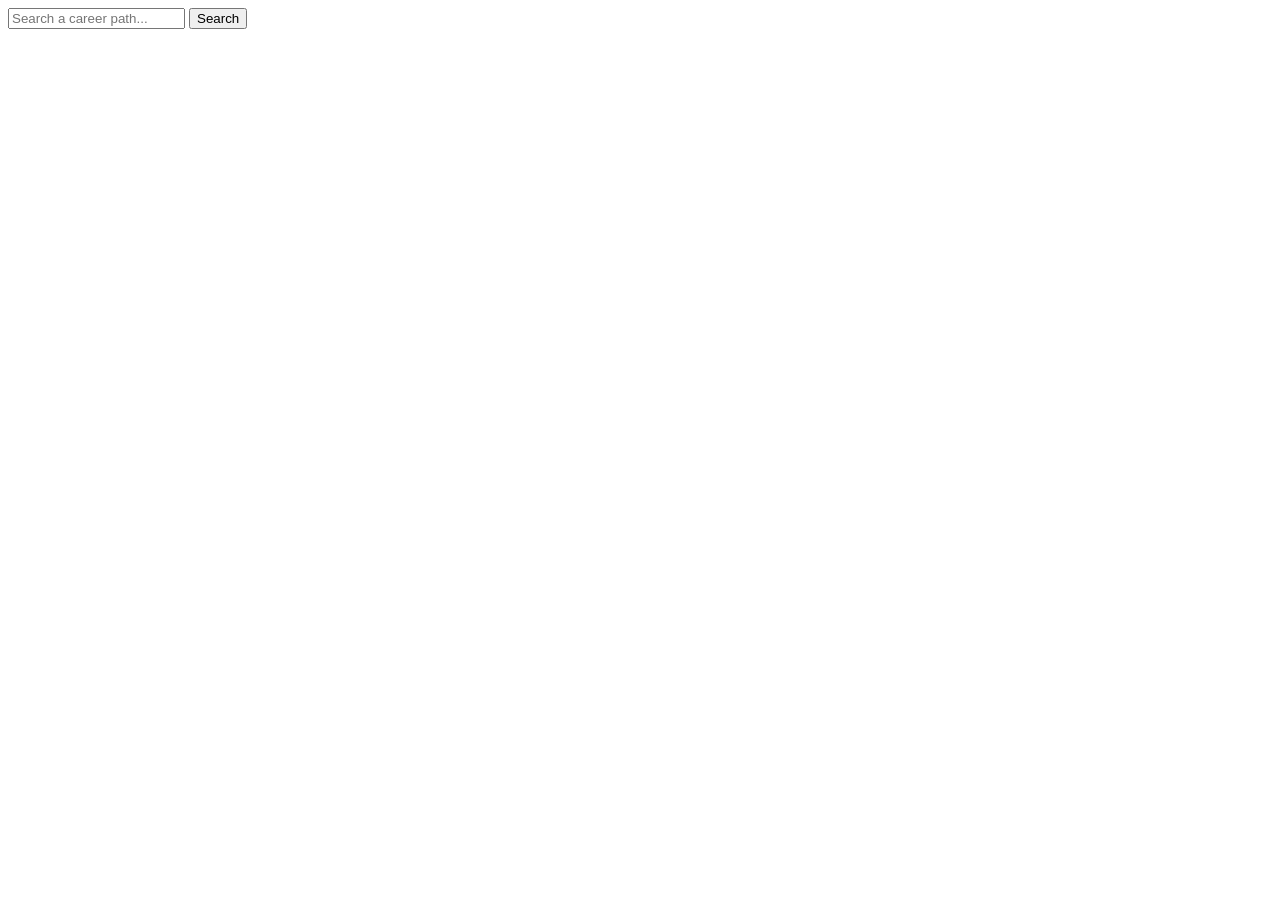
==== commit 4c3b27a5: "index.html" ====
--- a/index.html
+++ b/index.html
@@ -4,1224 +4,18 @@
     <meta charset="UTF-8">
     <meta name="viewport" content="width=device-width, initial-scale=1.0">
     <title>SambhavPath - Career Roadmap Explorer</title>
-    <style>
-        /* All your existing CSS styles remain the same */
-        * {
-            margin: 0;
-            padding: 0;
-            box-sizing: border-box;
-            font-family: 'Segoe UI', Tahoma, Geneva, Verdana, sans-serif;
-        }
-        
-        body {
-            background-color: #0a0a1a;
-            color: #ffffff;
-            min-height: 100vh;
-            overflow-x: hidden;
-        }
-        
-        .container {
-            max-width: 1200px;
-            margin: 0 auto;
-            padding: 2rem;
-            text-align: center;
-        }
-        
-        .header {
-            margin-bottom: 3rem;
-        }
-        
-        .header h1 {
-            font-size: 3rem;
-            background: linear-gradient(90deg, #4facfe 0%, #00f2fe 100%);
-            -webkit-background-clip: text;
-            -webkit-text-fill-color: transparent;
-            margin-bottom: 1rem;
-        }
-        
-        .header p {
-            font-size: 1.2rem;
-            max-width: 700px;
-            margin: 0 auto;
-            color: #aab0c6;
-        }
-        
-        .search-container {
-            position: relative;
-            max-width: 600px;
-            margin: 0 auto 4rem;
-        }
-        
-        .search-bar {
-            width: 100%;
-            padding: 1.2rem 2rem;
-            font-size: 1.2rem;
-            border-radius: 50px;
-            border: none;
-            background-color: rgba(255, 255, 255, 0.1);
-            color: white;
-            box-shadow: 0 4px 30px rgba(0, 0, 0, 0.1);
-            backdrop-filter: blur(8px);
-            transition: all 0.3s ease;
-        }
-        
-        .search-bar:focus {
-            outline: none;
-            background-color: rgba(255, 255, 255, 0.15);
-            box-shadow: 0 0 0 3px rgba(79, 172, 254, 0.5);
-        }
-        
-        .search-btn {
-            position: absolute;
-            right: 10px;
-            top: 50%;
-            transform: translateY(-50%);
-            padding: 0.7rem 1.5rem;
-            border-radius: 50px;
-            border: none;
-            background: linear-gradient(90deg, #4facfe 0%, #00f2fe 100%);
-            color: white;
-            font-weight: bold;
-            cursor: pointer;
-            transition: all 0.3s ease;
-        }
-        
-        .search-btn:hover {
-            transform: translateY(-50%) scale(1.05);
-            box-shadow: 0 4px 20px rgba(79, 172, 254, 0.3);
-        }
-        
-        .related-paths {
-            display: flex;
-            flex-wrap: wrap;
-            gap: 1rem;
-            justify-content: center;
-            margin-bottom: 3rem;
-            max-width: 800px;
-            margin: 0 auto 3rem;
-        }
-        
-        .related-path-btn {
-            padding: 0.7rem 1.5rem;
-            border-radius: 50px;
-            border: none;
-            background-color: rgba(255, 255, 255, 0.1);
-            color: white;
-            cursor: pointer;
-            transition: all 0.3s ease;
-        }
-        
-        .related-path-btn:hover {
-            background-color: rgba(255, 255, 255, 0.2);
-            transform: translateY(-3px);
-        }
-        
-        .roadmap-container {
-            position: relative;
-            max-width: 800px;
-            margin: 0 auto;
-            padding: 2rem;
-            display: none;
-        }
-        
-        .elevator-line {
-            position: absolute;
-            left: 50%;
-            top: 0;
-            width: 6px;
-            height: 100%;
-            background: linear-gradient(180deg, #4facfe 0%, #00f2fe 100%);
-            transform: translateX(-50%);
-            z-index: 1;
-        }
-        
-        .milestone {
-            position: relative;
-            display: flex;
-            margin-bottom: 6rem;
-            z-index: 2;
-            opacity: 0;
-            transform: translateY(30px);
-            transition: all 0.6s ease;
-        }
-        
-        .milestone.visible {
-            opacity: 1;
-            transform: translateY(0);
-        }
-        
-        .milestone:nth-child(odd) {
-            flex-direction: row-reverse;
-        }
-        
-        .milestone-content {
-            width: 45%;
-            background-color: rgba(255, 255, 255, 0.1);
-            border-radius: 10px;
-            padding: 1.5rem;
-            backdrop-filter: blur(8px);
-            box-shadow: 0 4px 30px rgba(0, 0, 0, 0.1);
-            transition: all 0.3s ease;
-        }
-        
-        .milestone-content:hover {
-            transform: scale(1.05);
-            background-color: rgba(255, 255, 255, 0.15);
-        }
-        
-        .milestone-pin {
-            position: absolute;
-            left: 50%;
-            top: 1.5rem;
-            width: 30px;
-            height: 30px;
-            border-radius: 50%;
-            background: linear-gradient(90deg, #4facfe 0%, #00f2fe 100%);
-            transform: translateX(-50%);
-            z-index: 3;
-            box-shadow: 0 0 15px rgba(79, 172, 254, 0.7);
-        }
-        
-        .milestone-title {
-            font-size: 1.4rem;
-            margin-bottom: 0.5rem;
-            color: #ffffff;
-        }
-        
-        .milestone-description {
-            color: #aab0c6;
-            margin-bottom: 1rem;
-            line-height: 1.6;
-        }
-        
-        .milestone-link {
-            display: inline-block;
-            padding: 0.5rem 1rem;
-            background: linear-gradient(90deg, #4facfe 0%, #00f2fe 100%);
-            border-radius: 20px;
-            color: white;
-            text-decoration: none;
-            font-weight: bold;
-            font-size: 0.9rem;
-            transition: all 0.3s ease;
-        }
-        
-        .milestone-link:hover {
-            box-shadow: 0 4px 15px rgba(79, 172, 254, 0.4);
-            transform: translateY(-2px);
-        }
-        
-        .progress-container {
-            position: sticky;
-            bottom: 20px;
-            background-color: rgba(10, 10, 26, 0.8);
-            padding: 1rem;
-            border-radius: 10px;
-            backdrop-filter: blur(8px);
-            z-index: 10;
-            display: flex;
-            align-items: center;
-            gap: 1rem;
-            margin-top: 2rem;
-        }
-        
-        .progress-bar {
-            flex: 1;
-            height: 10px;
-            background-color: rgba(255, 255, 255, 0.1);
-            border-radius: 10px;
-            overflow: hidden;
-        }
-        
-        .progress-fill {
-            height: 100%;
-            background: linear-gradient(90deg, #4facfe 0%, #00f2fe 100%);
-            border-radius: 10px;
-            width: 0%;
-            transition: width 0.5s ease;
-        }
-        
-        .progress-text {
-            font-size: 0.9rem;
-            color: #aab0c6;
-            min-width: 80px;
-        }
-        
-        .loading {
-            display: none;
-            margin: 2rem auto;
-            width: 50px;
-            height: 50px;
-            border: 5px solid rgba(255, 255, 255, 0.1);
-            border-radius: 50%;
-            border-top: 5px solid #4facfe;
-            animation: spin 1s linear infinite;
-        }
-        
-        @keyframes spin {
-            0% { transform: rotate(0deg); }
-            100% { transform: rotate(360deg); }
-        }
-        
-        .error-message {
-            display: none;
-            color: #ff6b6b;
-            margin: 2rem auto;
-            padding: 1rem;
-            background-color: rgba(255, 99, 99, 0.1);
-            border-radius: 10px;
-            max-width: 600px;
-        }
-        
-        .stars {
-            position: fixed;
-            top: 0;
-            left: 0;
-            width: 100%;
-            height: 100%;
-            z-index: -1;
-            overflow: hidden;
-        }
-        
-        .star {
-            position: absolute;
-            background-color: white;
-            border-radius: 50%;
-            animation: twinkle linear infinite;
-        }
-        
-        @keyframes twinkle {
-            0% { opacity: 0; }
-            50% { opacity: 1; }
-            100% { opacity: 0; }
-        }
-        
-        @media (max-width: 768px) {
-            .header h1 {
-                font-size: 2.2rem;
-            }
-            
-            .milestone {
-                flex-direction: column !important;
-                align-items: center;
-                text-align: center;
-            }
-            
-            .milestone-content {
-                width: 90%;
-            }
-            
-            .elevator-line {
-                left: 50%;
-            }
-        }
-
-        /* New styles for detailed roadmap */
-        .milestone-substeps {
-            margin-top: 1rem;
-            padding-left: 1rem;
-            border-left: 2px solid rgba(79, 172, 254, 0.3);
-        }
-
-        .milestone-substep {
-            margin-bottom: 0.8rem;
-            position: relative;
-            padding-left: 1.2rem;
-        }
-
-        .milestone-substep:before {
-            content: "•";
-            position: absolute;
-            left: 0;
-            color: #4facfe;
-            font-size: 1.2rem;
-        }
-
-        .milestone-timeframe {
-            font-size: 0.85rem;
-            color: #00f2fe;
-            margin-top: 0.3rem;
-            font-style: italic;
-        }
-
-        .milestone-importance {
-            display: inline-block;
-            padding: 0.2rem 0.5rem;
-            background-color: rgba(79, 172, 254, 0.2);
-            border-radius: 4px;
-            font-size: 0.8rem;
-            margin-top: 0.3rem;
-        }
-    </style>
+    <link rel="stylesheet" href="styles.css">
 </head>
 <body>
-    <div class="stars"></div>
-    
     <div class="container">
-        <div class="header">
-            <h1>SambhavPath</h1>
-            <p>Discover your comprehensive career roadmap with detailed milestones and actionable steps.</p>
+        <input type="text" id="searchInput" placeholder="Search a career path...">
+        <button id="searchBtn">Search</button>
+        <div id="roadmapContainer"></div>
+        <div id="progressBar">
+            <div id="progressFill"></div>
         </div>
-        
-        <div class="search-container">
-            <input type="text" class="search-bar" placeholder="Search a career path (e.g., Software Engineer, Doctor, Data Scientist)" id="searchInput">
-            <button class="search-btn" id="searchBtn">Search</button>
-        </div>
-        
-        <div class="related-paths" id="relatedPaths"></div>
-        
-        <div class="loading" id="loading"></div>
-        
-        <div class="error-message" id="errorMessage"></div>
-        
-        <div class="roadmap-container" id="roadmapContainer">
-            <div class="elevator-line"></div>
-            <div id="milestones"></div>
-            
-            <div class="progress-container">
-                <div class="progress-bar">
-                    <div class="progress-fill" id="progressFill"></div>
-                </div>
-                <div class="progress-text" id="progressText">0% Complete</div>
-            </div>
-        </div>
+        <div id="errorMessage" style="color: red; margin-top: 20px;"></div>
     </div>
-    
-    <script>
-        // Comprehensive mock data for detailed career roadmaps
-        const careerData = {
-            "software engineer": {
-                "mainPath": "Software Engineer",
-                "relatedPaths": [
-                    "Frontend Developer",
-                    "Backend Developer",
-                    "Full Stack Engineer",
-                    "DevOps Engineer",
-                    "Machine Learning Engineer"
-                ],
-                "milestones": [
-                    {
-                        "title": "Fundamentals of Programming",
-                        "description": "Learn the basics of programming concepts and logic",
-                        "substeps": [
-                            "Learn basic programming concepts (variables, loops, conditionals)",
-                            "Understand algorithms and data structures basics",
-                            "Practice problem-solving on platforms like HackerRank",
-                            "Complete at least 20 beginner-level coding challenges"
-                        ],
-                        "timeframe": "3-6 months",
-                        "importance": "Critical",
-                        "link": "https://en.wikipedia.org/wiki/Computer_programming",
-                        "completed": true
-                    },
-                    {
-                        "title": "Core Computer Science",
-                        "description": "Master fundamental computer science concepts",
-                        "substeps": [
-                            "Study data structures (arrays, linked lists, trees, graphs)",
-                            "Learn algorithms (sorting, searching, recursion)",
-                            "Understand time and space complexity (Big O notation)",
-                            "Practice implementing common algorithms"
-                        ],
-                        "timeframe": "6-12 months",
-                        "importance": "Critical",
-                        "link": "https://en.wikipedia.org/wiki/Computer_science",
-                        "completed": true
-                    },
-                    {
-                        "title": "Choose a Programming Language",
-                        "description": "Select and master a primary programming language",
-                        "substeps": [
-                            "Research popular languages (Python, JavaScript, Java, C++, etc.)",
-                            "Select based on career goals and industry demand",
-                            "Complete an in-depth course on the chosen language",
-                            "Build small projects to apply knowledge"
-                        ],
-                        "timeframe": "2-4 months",
-                        "importance": "High",
-                        "link": "https://en.wikipedia.org/wiki/Programming_language",
-                        "completed": false
-                    },
-                    {
-                        "title": "Version Control Systems",
-                        "description": "Learn to use Git and GitHub for version control",
-                        "substeps": [
-                            "Understand basic Git commands (commit, push, pull, branch)",
-                            "Learn GitHub workflow and collaboration",
-                            "Practice contributing to open source projects",
-                            "Understand merge conflicts and resolution"
-                        ],
-                        "timeframe": "1-2 months",
-                        "importance": "High",
-                        "link": "https://en.wikipedia.org/wiki/Git",
-                        "completed": false
-                    },
-                    {
-                        "title": "Software Development Methodologies",
-                        "description": "Learn about development processes and teamwork",
-                        "substeps": [
-                            "Study Agile and Scrum methodologies",
-                            "Understand CI/CD pipelines",
-                            "Learn about test-driven development",
-                            "Practice pair programming"
-                        ],
-                        "timeframe": "2-3 months",
-                        "importance": "Medium",
-                        "link": "https://en.wikipedia.org/wiki/Agile_software_development",
-                        "completed": false
-                    },
-                    {
-                        "title": "Specialization Path",
-                        "description": "Choose and pursue a specialization area",
-                        "substeps": [
-                            "Frontend: HTML, CSS, JavaScript, React/Angular",
-                            "Backend: Node.js, Django, Spring Boot, databases",
-                            "Mobile: Swift, Kotlin, React Native, Flutter",
-                            "Data Science: Python, R, machine learning",
-                            "DevOps: Docker, Kubernetes, cloud platforms"
-                        ],
-                        "timeframe": "6-12 months",
-                        "importance": "Critical",
-                        "link": "https://en.wikipedia.org/wiki/Software_engineering",
-                        "completed": false
-                    },
-                    {
-                        "title": "Build Portfolio Projects",
-                        "description": "Create substantial projects to showcase skills",
-                        "substeps": [
-                            "Develop 3-5 complete applications",
-                            "Include projects demonstrating different skills",
-                            "Deploy projects to make them publicly accessible",
-                            "Document code and create README files"
-                        ],
-                        "timeframe": "3-6 months",
-                        "importance": "High",
-                        "link": "https://en.wikipedia.org/wiki/Portfolio",
-                        "completed": false
-                    },
-                    {
-                        "title": "Prepare for Technical Interviews",
-                        "description": "Master coding interview techniques",
-                        "substeps": [
-                            "Practice algorithm problems daily",
-                            "Study system design concepts",
-                            "Mock interviews with peers",
-                            "Learn behavioral interview techniques"
-                        ],
-                        "timeframe": "2-3 months",
-                        "importance": "High",
-                        "link": "https://en.wikipedia.org/wiki/Technical_interview",
-                        "completed": false
-                    },
-                    {
-                        "title": "Job Search Strategy",
-                        "description": "Develop and execute job search plan",
-                        "substeps": [
-                            "Optimize LinkedIn and resume",
-                            "Network with professionals in the field",
-                            "Apply to entry-level positions",
-                            "Prepare for salary negotiations"
-                        ],
-                        "timeframe": "1-3 months",
-                        "importance": "Critical",
-                        "link": "https://en.wikipedia.org/wiki/Job_hunting",
-                        "completed": false
-                    },
-                    {
-                        "title": "First Professional Role",
-                        "description": "Begin career as a professional software engineer",
-                        "substeps": [
-                            "Complete onboarding process",
-                            "Establish relationships with team members",
-                            "Set up professional development goals",
-                            "Seek mentorship opportunities"
-                        ],
-                        "timeframe": "Ongoing",
-                        "importance": "Critical",
-                        "link": "https://en.wikipedia.org/wiki/Software_engineer",
-                        "completed": false
-                    },
-                    {
-                        "title": "Continuous Learning",
-                        "description": "Stay updated with industry trends and technologies",
-                        "substeps": [
-                            "Attend tech conferences and meetups",
-                            "Take advanced courses and certifications",
-                            "Read technical blogs and books",
-                            "Contribute to open source projects"
-                        ],
-                        "timeframe": "Ongoing",
-                        "importance": "High",
-                        "link": "https://en.wikipedia.org/wiki/Continuing_education",
-                        "completed": false
-                    }
-                ]
-            },
-            "doctor": {
-                "mainPath": "Medical Doctor",
-                "relatedPaths": [
-                    "Surgeon",
-                    "Pediatrician",
-                    "Cardiologist",
-                    "Neurologist",
-                    "Psychiatrist"
-                ],
-                "milestones": [
-                    {
-                        "title": "High School Preparation",
-                        "description": "Lay the foundation for medical studies",
-                        "substeps": [
-                            "Excel in science subjects (biology, chemistry, physics)",
-                            "Develop strong study habits",
-                            "Volunteer in healthcare settings",
-                            "Research medical career options"
-                        ],
-                        "timeframe": "4 years",
-                        "importance": "Critical",
-                        "link": "https://en.wikipedia.org/wiki/Secondary_education",
-                        "completed": true
-                    },
-                    {
-                        "title": "Undergraduate Education",
-                        "description": "Complete pre-medical requirements",
-                        "substeps": [
-                            "Earn bachelor's degree (typically in sciences)",
-                            "Maintain high GPA (3.5+ recommended)",
-                            "Complete pre-med coursework (biology, chemistry, etc.)",
-                            "Gain research or clinical experience"
-                        ],
-                        "timeframe": "4 years",
-                        "importance": "Critical",
-                        "link": "https://en.wikipedia.org/wiki/Pre-medical",
-                        "completed": true
-                    },
-                    {
-                        "title": "Medical College Admission Test (MCAT)",
-                        "description": "Prepare for and take the MCAT exam",
-                        "substeps": [
-                            "3-6 months of intensive preparation",
-                            "Take practice tests regularly",
-                            "Achieve competitive score (510+ for top schools)",
-                            "Apply to medical schools"
-                        ],
-                        "timeframe": "6-12 months",
-                        "importance": "Critical",
-                        "link": "https://en.wikipedia.org/wiki/Medical_College_Admission_Test",
-                        "completed": false
-                    },
-                    {
-                        "title": "Medical School",
-                        "description": "Complete Doctor of Medicine (MD) program",
-                        "substeps": [
-                            "Years 1-2: Basic science coursework",
-                            "Years 3-4: Clinical rotations",
-                            "Pass USMLE Step 1 and Step 2 exams",
-                            "Choose medical specialty"
-                        ],
-                        "timeframe": "4 years",
-                        "importance": "Critical",
-                        "link": "https://en.wikipedia.org/wiki/Medical_school",
-                        "completed": false
-                    },
-                    {
-                        "title": "Residency Program",
-                        "description": "Complete specialized training in chosen field",
-                        "substeps": [
-                            "Match to residency program through NRMP",
-                            "3-7 years of supervised practice",
-                            "Pass USMLE Step 3 exam",
-                            "Complete residency requirements"
-                        ],
-                        "timeframe": "3-7 years",
-                        "importance": "Critical",
-                        "link": "https://en.wikipedia.org/wiki/Residency_(medicine)",
-                        "completed": false
-                    },
-                    {
-                        "title": "Board Certification",
-                        "description": "Become certified in medical specialty",
-                        "substeps": [
-                            "Complete residency program",
-                            "Pass specialty board exams",
-                            "Obtain state medical license",
-                            "Apply for hospital privileges"
-                        ],
-                        "timeframe": "1 year post-residency",
-                        "importance": "Critical",
-                        "link": "https://en.wikipedia.org/wiki/Board_certification",
-                        "completed": false
-                    },
-                    {
-                        "title": "Fellowship (Optional)",
-                        "description": "Subspecialty training for advanced practice",
-                        "substeps": [
-                            "1-3 years of additional training",
-                            "Gain expertise in subspecialty",
-                            "Research and publish in field",
-                            "Network with specialists"
-                        ],
-                        "timeframe": "1-3 years",
-                        "importance": "Optional",
-                        "link": "https://en.wikipedia.org/wiki/Fellowship_(medicine)",
-                        "completed": false
-                    },
-                    {
-                        "title": "Begin Medical Practice",
-                        "description": "Start career as attending physician",
-                        "substeps": [
-                            "Join practice or hospital staff",
-                            "Establish patient base",
-                            "Continue medical education",
-                            "Maintain board certification"
-                        ],
-                        "timeframe": "Ongoing",
-                        "importance": "Critical",
-                        "link": "https://en.wikipedia.org/wiki/Physician",
-                        "completed": false
-                    }
-                ]
-            },
-            "data scientist": {
-                "mainPath": "Data Scientist",
-                "relatedPaths": [
-                    "Machine Learning Engineer",
-                    "Data Analyst",
-                    "Business Intelligence Analyst",
-                    "Data Engineer",
-                    "AI Researcher"
-                ],
-                "milestones": [
-                    {
-                        "title": "Mathematics Foundation",
-                        "description": "Build strong mathematical background",
-                        "substeps": [
-                            "Linear algebra",
-                            "Calculus",
-                            "Probability and statistics",
-                            "Discrete mathematics"
-                        ],
-                        "timeframe": "6-12 months",
-                        "importance": "Critical",
-                        "link": "https://en.wikipedia.org/wiki/Mathematics",
-                        "completed": true
-                    },
-                    {
-                        "title": "Programming Skills",
-                        "description": "Learn programming languages for data science",
-                        "substeps": [
-                            "Python (NumPy, Pandas, Matplotlib)",
-                            "R programming",
-                            "SQL for databases",
-                            "Basic shell scripting"
-                        ],
-                        "timeframe": "6-12 months",
-                        "importance": "Critical",
-                        "link": "https://en.wikipedia.org/wiki/Python_(programming_language)",
-                        "completed": true
-                    },
-                    {
-                        "title": "Data Wrangling",
-                        "description": "Learn to collect, clean, and process data",
-                        "substeps": [
-                            "Web scraping techniques",
-                            "APIs for data collection",
-                            "Data cleaning with Pandas",
-                            "Handling missing data"
-                        ],
-                        "timeframe": "3-6 months",
-                        "importance": "High",
-                        "link": "https://en.wikipedia.org/wiki/Data_wrangling",
-                        "completed": false
-                    },
-                    {
-                        "title": "Exploratory Data Analysis",
-                        "description": "Learn to analyze and visualize data",
-                        "substeps": [
-                            "Statistical analysis techniques",
-                            "Data visualization (Matplotlib, Seaborn, Tableau)",
-                            "Storytelling with data",
-                            "Creating dashboards"
-                        ],
-                        "timeframe": "3-6 months",
-                        "importance": "High",
-                        "link": "https://en.wikipedia.org/wiki/Exploratory_data_analysis",
-                        "completed": false
-                    },
-                    {
-                        "title": "Machine Learning",
-                        "description": "Learn machine learning algorithms",
-                        "substeps": [
-                            "Supervised learning (regression, classification)",
-                            "Unsupervised learning (clustering, dimensionality reduction)",
-                            "Model evaluation techniques",
-                            "Scikit-learn library"
-                        ],
-                        "timeframe": "6-12 months",
-                        "importance": "Critical",
-                        "link": "https://en.wikipedia.org/wiki/Machine_learning",
-                        "completed": false
-                    },
-                    {
-                        "title": "Deep Learning",
-                        "description": "Study neural networks and deep learning",
-                        "substeps": [
-                            "Neural network fundamentals",
-                            "TensorFlow/PyTorch frameworks",
-                            "Computer vision/NLP applications",
-                            "Model deployment"
-                        ],
-                        "timeframe": "6-12 months",
-                        "importance": "High",
-                        "link": "https://en.wikipedia.org/wiki/Deep_learning",
-                        "completed": false
-                    },
-                    {
-                        "title": "Big Data Technologies",
-                        "description": "Learn to work with large datasets",
-                        "substeps": [
-                            "Hadoop/Spark ecosystems",
-                            "Distributed computing",
-                            "Cloud platforms (AWS, GCP, Azure)",
-                            "Database systems"
-                        ],
-                        "timeframe": "3-6 months",
-                        "importance": "Medium",
-                        "link": "https://en.wikipedia.org/wiki/Big_data",
-                        "completed": false
-                    },
-                    {
-                        "title": "Real-world Projects",
-                        "description": "Apply skills to practical problems",
-                        "substeps": [
-                            "Kaggle competitions",
-                            "Personal projects",
-                            "Open source contributions",
-                            "Freelance work"
-                        ],
-                        "timeframe": "6-12 months",
-                        "importance": "High",
-                        "link": "https://en.wikipedia.org/wiki/Project",
-                        "completed": false
-                    },
-                    {
-                        "title": "Job Preparation",
-                        "description": "Prepare for data science roles",
-                        "substeps": [
-                            "Build portfolio",
-                            "Practice case studies",
-                            "Prepare for technical interviews",
-                            "Network with professionals"
-                        ],
-                        "timeframe": "3-6 months",
-                        "importance": "Critical",
-                        "link": "https://en.wikipedia.org/wiki/Job_hunting",
-                        "completed": false
-                    }
-                ]
-            }
-        };
-
-        // DOM Elements
-        const searchInput = document.getElementById('searchInput');
-        const searchBtn = document.getElementById('searchBtn');
-        const relatedPaths = document.getElementById('relatedPaths');
-        const roadmapContainer = document.getElementById('roadmapContainer');
-        const milestones = document.getElementById('milestones');
-        const loading = document.getElementById('loading');
-        const errorMessage = document.getElementById('errorMessage');
-        const progressFill = document.getElementById('progressFill');
-        const progressText = document.getElementById('progressText');
-        
-        // Track visible milestones for progress calculation
-        let totalMilestones = 0;
-        let visibleMilestones = 0;
-        
-        // Create stars background
-        function createStars() {
-            const stars = document.querySelector('.stars');
-            const count = 150;
-            
-            for (let i = 0; i < count; i++) {
-                const star = document.createElement('div');
-                star.className = 'star';
-                
-                // Random position
-                const x = Math.random() * 100;
-                const y = Math.random() * 100;
-                
-                // Random size
-                const size = Math.random() * 2;
-                
-                // Random duration
-                const duration = 3 + Math.random() * 5;
-                
-                star.style.left = `${x}%`;
-                star.style.top = `${y}%`;
-                star.style.width = `${size}px`;
-                star.style.height = `${size}px`;
-                star.style.animationDuration = `${duration}s`;
-                star.style.animationDelay = `${Math.random() * duration}s`;
-                
-                stars.appendChild(star);
-            }
-        }
-        
-        // Mock API function to fetch roadmap data
-        async function fetchRoadmap(query) {
-            // Simulate API delay
-            await new Promise(resolve => setTimeout(resolve, 800));
-            
-            const normalizedQuery = query.toLowerCase().trim();
-            
-            // Check if we have data for this career
-            if (careerData[normalizedQuery]) {
-                return {
-                    success: true,
-                    data: careerData[normalizedQuery]
-                };
-            }
-            
-            // For unknown careers, generate a generic response with more detail
-            return {
-                success: true,
-                data: {
-                    mainPath: query,
-                    relatedPaths: [
-                        `${query} Specialist`,
-                        `Senior ${query}`,
-                        `${query} Manager`,
-                        `${query} Consultant`,
-                        `Entry-Level ${query}`
-                    ],
-                    milestones: [
-                        {
-                            title: "Education Requirements",
-                            description: "Complete necessary education for this field",
-                            substeps: [
-                                "Research degree requirements",
-                                "Identify accredited programs",
-                                "Complete prerequisite courses",
-                                "Maintain strong GPA"
-                            ],
-                            timeframe: "2-4 years",
-                            importance: "Critical",
-                            link: "https://en.wikipedia.org/wiki/Education",
-                            completed: true
-                        },
-                        {
-                            title: "Fundamental Skills",
-                            description: "Master core skills needed for this career",
-                            substeps: [
-                                "Identify key technical skills",
-                                "Learn industry-standard tools",
-                                "Develop soft skills (communication, teamwork)",
-                                "Build portfolio of small projects"
-                            ],
-                            timeframe: "6-12 months",
-                            importance: "High",
-                            link: "https://en.wikipedia.org/wiki/Skill",
-                            completed: false
-                        },
-                        {
-                            title: "Certifications",
-                            description: "Obtain relevant professional certifications",
-                            substeps: [
-                                "Research valued certifications",
-                                "Prepare for certification exams",
-                                "Complete required training",
-                                "Maintain certifications with CE credits"
-                            ],
-                            timeframe: "3-6 months",
-                            importance: "Medium",
-                            link: "https://en.wikipedia.org/wiki/Professional_certification",
-                            completed: false
-                        },
-                        {
-                            title: "Practical Experience",
-                            description: "Gain hands-on experience in the field",
-                            substeps: [
-                                "Internships or apprenticeships",
-                                "Freelance or volunteer work",
-                                "Personal projects",
-                                "Entry-level positions"
-                            ],
-                            timeframe: "6-24 months",
-                            importance: "Critical",
-                            link: "https://en.wikipedia.org/wiki/Experience",
-                            completed: false
-                        },
-                        {
-                            title: "Networking",
-                            description: "Build professional network in the industry",
-                            substeps: [
-                                "Attend industry events",
-                                "Join professional associations",
-                                "Connect with mentors",
-                                "Build online presence (LinkedIn)"
-                            ],
-                            timeframe: "Ongoing",
-                            importance: "High",
-                            link: "https://en.wikipedia.org/wiki/Professional_network",
-                            completed: false
-                        },
-                        {
-                            title: "Job Search",
-                            description: "Prepare for and execute job search",
-                            substeps: [
-                                "Polish resume and cover letter",
-                                "Prepare for interviews",
-                                "Research companies and roles",
-                                "Negotiate job offers"
-                            ],
-                            timeframe: "3-6 months",
-                            importance: "Critical",
-                            link: "https://en.wikipedia.org/wiki/Job_hunting",
-                            completed: false
-                        },
-                        {
-                            title: "Career Growth",
-                            description: "Plan for long-term career development",
-                            substeps: [
-                                "Set 1-year, 5-year goals",
-                                "Identify specialization areas",
-                                "Pursue advanced education if needed",
-                                "Seek leadership opportunities"
-                            ],
-                            timeframe: "Ongoing",
-                            importance: "High",
-                            link: "https://en.wikipedia.org/wiki/Career_development",
-                            completed: false
-                        }
-                    ]
-                }
-            };
-        }
-        
-        // Render related paths as buttons
-        function renderRelatedPaths(paths) {
-            relatedPaths.innerHTML = '';
-            
-            paths.forEach(path => {
-                const button = document.createElement('button');
-                button.className = 'related-path-btn';
-                button.textContent = path;
-                button.addEventListener('click', () => {
-                    searchInput.value = path;
-                    searchRoadmap();
-                });
-                
-                relatedPaths.appendChild(button);
-            });
-        }
-        
-        // Enhanced function to render milestones with substeps
-        function renderMilestones(milestoneList) {
-            milestones.innerHTML = '';
-            totalMilestones = milestoneList.length;
-            visibleMilestones = 0;
-            
-            milestoneList.forEach((milestone, index) => {
-                const milestoneElement = document.createElement('div');
-                milestoneElement.className = 'milestone';
-                milestoneElement.dataset.index = index;
-                
-                const milestoneContent = document.createElement('div');
-                milestoneContent.className = 'milestone-content';
-                
-                if (milestone.completed) {
-                    milestoneContent.style.borderLeft = '4px solid #4facfe';
-                }
-                
-                const milestonePin = document.createElement('div');
-                milestonePin.className = 'milestone-pin';
-                
-                if (milestone.completed) {
-                    milestonePin.style.background = 'linear-gradient(90deg, #0bff99 0%, #00ffd5 100%)';
-                }
-                
-                const title = document.createElement('h3');
-                title.className = 'milestone-title';
-                title.textContent = milestone.title;
-                
-                const description = document.createElement('p');
-                description.className = 'milestone-description';
-                description.textContent = milestone.description;
-                
-                milestoneContent.appendChild(title);
-                milestoneContent.appendChild(description);
-                
-                // Add substeps if they exist
-                if (milestone.substeps && milestone.substeps.length > 0) {
-                    const substepsContainer = document.createElement('div');
-                    substepsContainer.className = 'milestone-substeps';
-                    
-                    milestone.substeps.forEach(substep => {
-                        const substepElement = document.createElement('div');
-                        substepElement.className = 'milestone-substep';
-                        substepElement.textContent = substep;
-                        substepsContainer.appendChild(substepElement);
-                    });
-                    
-                    milestoneContent.appendChild(substepsContainer);
-                }
-                
-                // Add timeframe if it exists
-                if (milestone.timeframe) {
-                    const timeframe = document.createElement('div');
-                    timeframe.className = 'milestone-timeframe';
-                    timeframe.textContent = `⏳ ${milestone.timeframe}`;
-                    milestoneContent.appendChild(timeframe);
-                }
-                
-                // Add importance if it exists
-                if (milestone.importance) {
-                    const importance = document.createElement('div');
-                    importance.className = 'milestone-importance';
-                    importance.textContent = `⭐ ${milestone.importance}`;
-                    milestoneContent.appendChild(importance);
-                }
-                
-                const link = document.createElement('a');
-                link.className = 'milestone-link';
-                link.href = milestone.link;
-                link.target = '_blank';
-                link.textContent = 'Learn More';
-                
-                milestoneContent.appendChild(link);
-                milestoneElement.appendChild(milestoneContent);
-                milestoneElement.appendChild(milestonePin);
-                
-                milestones.appendChild(milestoneElement);
-                
-                // Stagger animation
-                setTimeout(() => {
-                    milestoneElement.classList.add('visible');
-                }, index * 200);
-            });
-            
-            window.addEventListener('scroll', checkMilestoneVisibility);
-            checkMilestoneVisibility();
-        }
-        
-        // Check if milestones are in viewport and add animation class
-        function checkMilestoneVisibility() {
-            const milestoneElements = document.querySelectorAll('.milestone');
-            visibleMilestones = 0;
-            
-            milestoneElements.forEach(milestone => {
-                const rect = milestone.getBoundingClientRect();
-                const isVisible = (
-                    rect.top < window.innerHeight && 
-                    rect.bottom > 0
-                );
-                
-                if (isVisible) {
-                    milestone.classList.add('visible');
-                    
-                    if (rect.top < window.innerHeight / 1.5) {
-                        visibleMilestones++;
-                    }
-                }
-            });
-            
-            updateProgress();
-        }
-        
-        // Update progress bar based on visible milestones
-        function updateProgress() {
-            if (totalMilestones === 0) return;
-            
-            const percent = Math.min(Math.round((visibleMilestones / totalMilestones) * 100), 100);
-            progressFill.style.width = `${percent}%`;
-            progressText.textContent = `${percent}% Complete`;
-        }
-        
-        // Search for roadmap
-        async function searchRoadmap() {
-            const query = searchInput.value.trim();
-            
-            if (!query) {
-                errorMessage.textContent = "Please enter a career path to search";
-                errorMessage.style.display = 'block';
-                return;
-            }
-            
-            // Reset and show loading state
-            errorMessage.style.display = 'none';
-            roadmapContainer.style.display = 'none';
-            relatedPaths.innerHTML = '';
-            loading.style.display = 'block';
-            
-            try {
-                // Call the mock API function
-                const response = await fetchRoadmap(query);
-                
-                // Hide loading state
-                loading.style.display = 'none';
-                
-                if (response.success) {
-                    // Show roadmap container
-                    roadmapContainer.style.display = 'block';
-                    
-                    // Render related paths
-                    renderRelatedPaths(response.data.relatedPaths);
-                    
-                    // Render milestones with all details
-                    renderMilestones(response.data.milestones);
-                    
-                    // Smooth scroll to roadmap
-                    setTimeout(() => {
-                        roadmapContainer.scrollIntoView({ behavior: 'smooth' });
-                    }, 100);
-                } else {
-                    // Show error message
-                    errorMessage.textContent = response.error || "No career roadmap found";
-                    errorMessage.style.display = 'block';
-                }
-            } catch (error) {
-                // Handle error
-                loading.style.display = 'none';
-                errorMessage.textContent = 'An error occurred. Please try again.';
-                errorMessage.style.display = 'block';
-                console.error('Error:', error);
-            }
-        }
-        
-        // Event listeners
-        searchBtn.addEventListener('click', searchRoadmap);
-        
-        searchInput.addEventListener('keypress', (e) => {
-            if (e.key === 'Enter') {
-                searchRoadmap();
-            }
-        });
-        
-        // Add scroll event listener for progress updates
-        window.addEventListener('scroll', checkMilestoneVisibility);
-        
-        // Initialize stars background
-        createStars();
-        
-        // Add some initial suggestions
-        const initialSuggestions = [
-            'Software Engineer', 
-            'Doctor', 
-            'Data Scientist',
-            'UX Designer',
-            'Product Manager',
-            'Cybersecurity Analyst'
-        ];
-        renderRelatedPaths(initialSuggestions);
-
-        // Add a reset button functionality
-        document.addEventListener('keydown', (e) => {
-            if (e.key === 'Escape') {
-                searchInput.value = '';
-                roadmapContainer.style.display = 'none';
-                errorMessage.style.display = 'none';
-                renderRelatedPaths(initialSuggestions);
-            }
-        });
-    </script>
+    <script src="script.js"></script>
 </body>
 </html>
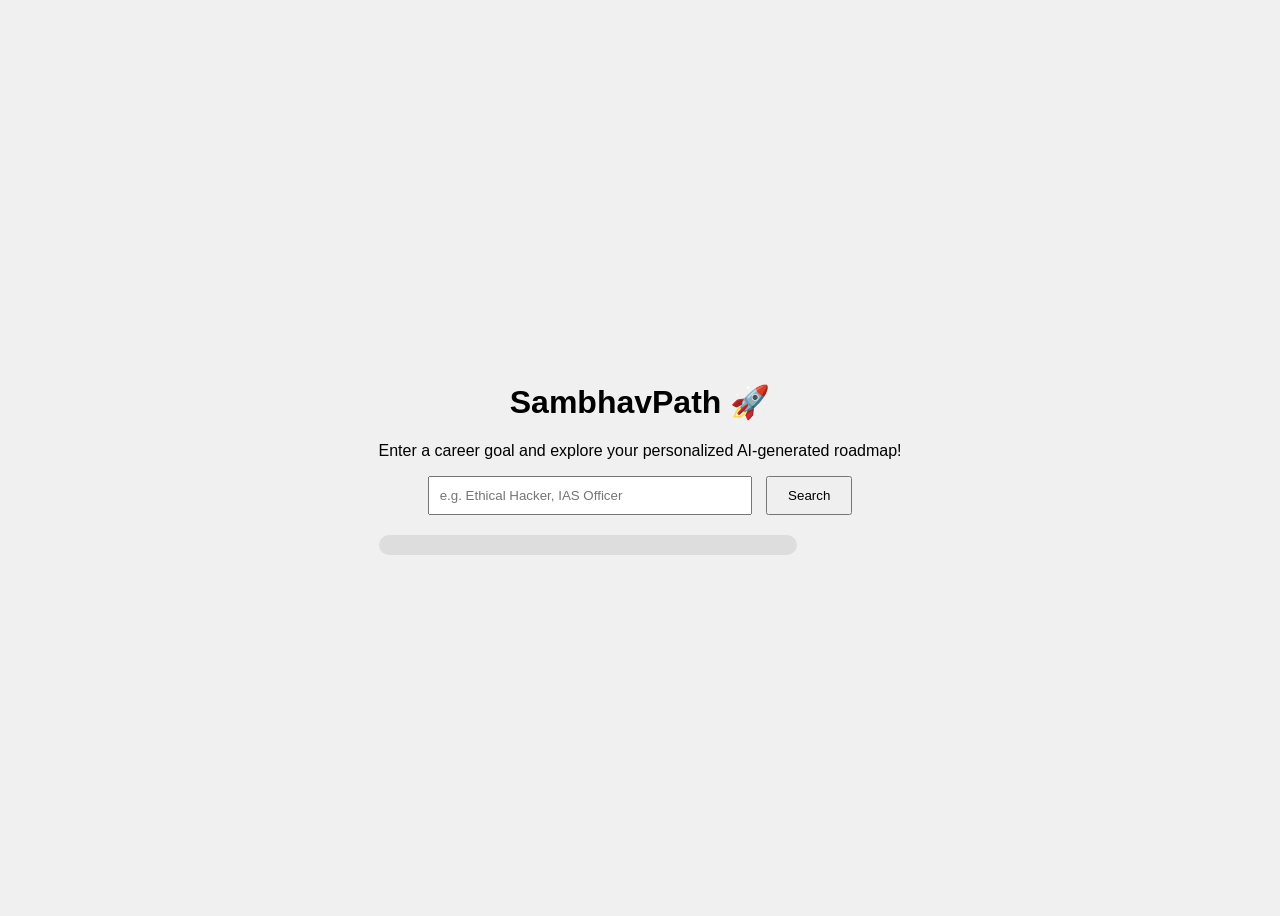
==== commit 3b6f8bec: "index.html" ====
--- a/index.html
+++ b/index.html
@@ -1,20 +1,23 @@
+
 <!DOCTYPE html>
 <html lang="en">
 <head>
-    <meta charset="UTF-8">
+    <meta charset="UTF-8" />
     <meta name="viewport" content="width=device-width, initial-scale=1.0">
     <title>SambhavPath - Career Roadmap Explorer</title>
     <link rel="stylesheet" href="styles.css">
 </head>
 <body>
     <div class="container">
-        <input type="text" id="searchInput" placeholder="Search a career path...">
+        <h1>SambhavPath 🚀</h1>
+        <p>Enter a career goal and explore your personalized AI-generated roadmap!</p>
+        <input type="text" id="searchInput" placeholder="e.g. Ethical Hacker, IAS Officer">
         <button id="searchBtn">Search</button>
+        <div id="errorMessage" style="color: red; margin-top: 20px;"></div>
         <div id="roadmapContainer"></div>
         <div id="progressBar">
             <div id="progressFill"></div>
         </div>
-        <div id="errorMessage" style="color: red; margin-top: 20px;"></div>
     </div>
     <script src="script.js"></script>
 </body>
--- a/styles.css
+++ b/styles.css
@@ -0,0 +1,43 @@
+body {
+    font-family: Arial, sans-serif;
+    display: flex;
+    justify-content: center;
+    align-items: center;
+    height: 100vh;
+    background-color: #f0f0f0;
+}
+
+.container {
+    text-align: center;
+}
+
+#searchInput {
+    padding: 10px;
+    width: 300px;
+    margin-right: 10px;
+}
+
+#searchBtn {
+    padding: 10px 20px;
+}
+
+#roadmapContainer {
+    margin-top: 20px;
+    width: 80%;
+}
+
+#progressBar {
+    width: 80%;
+    height: 20px;
+    background-color: #ddd;
+    margin-top: 20px;
+    border-radius: 10px;
+    overflow: hidden;
+}
+
+#progressFill {
+    height: 100%;
+    background-color: #4caf50;
+    width: 0;
+    transition: width 0.5s;
+}
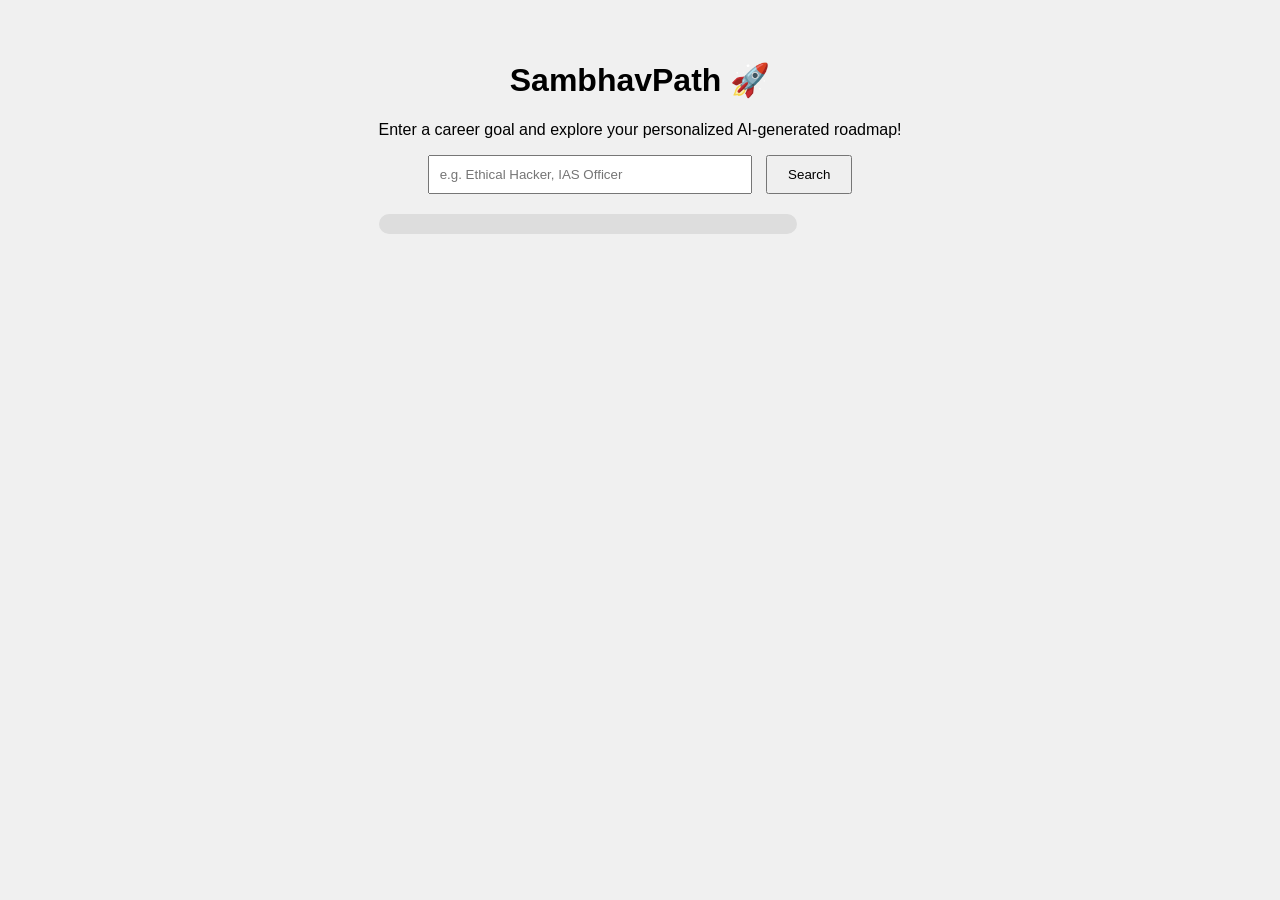
==== commit a2ea7f56: "index.html" ====
--- a/index.html
+++ b/index.html
@@ -19,6 +19,6 @@
             <div id="progressFill"></div>
         </div>
     </div>
-    <script src="script.js"></script>
+<script src="script.js" defer></script>
 </body>
 </html>
--- a/styles.css
+++ b/styles.css
@@ -1,31 +1,28 @@
+
 body {
     font-family: Arial, sans-serif;
     display: flex;
     justify-content: center;
     align-items: center;
-    height: 100vh;
+    flex-direction: column;
+    padding: 2rem;
     background-color: #f0f0f0;
 }
-
 .container {
     text-align: center;
 }
-
 #searchInput {
     padding: 10px;
     width: 300px;
     margin-right: 10px;
 }
-
 #searchBtn {
     padding: 10px 20px;
 }
-
 #roadmapContainer {
     margin-top: 20px;
     width: 80%;
 }
-
 #progressBar {
     width: 80%;
     height: 20px;
@@ -34,10 +31,17 @@
     border-radius: 10px;
     overflow: hidden;
 }
-
 #progressFill {
     height: 100%;
     background-color: #4caf50;
     width: 0;
     transition: width 0.5s;
 }
+.milestone {
+    margin: 10px 0;
+    padding: 10px;
+    background-color: white;
+    border-left: 4px solid #4caf50;
+    text-align: left;
+    border-radius: 5px;
+}
